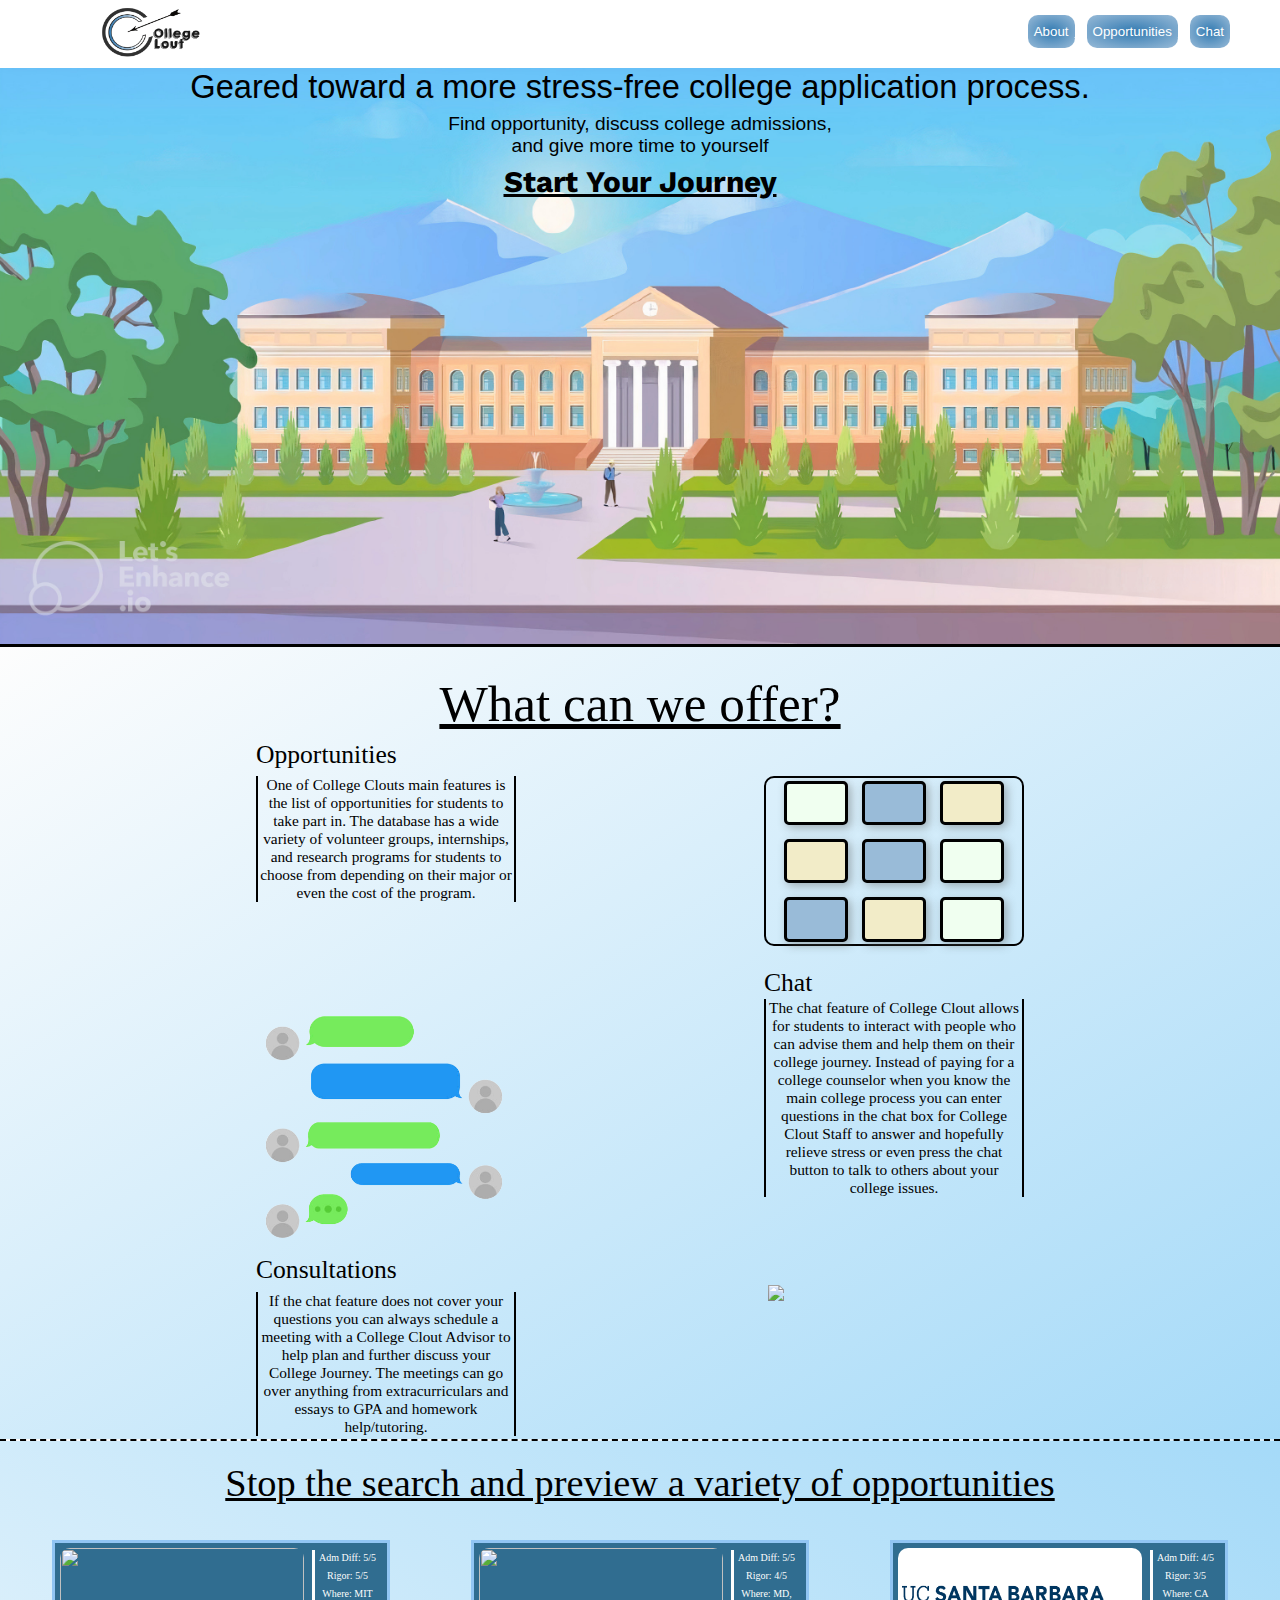
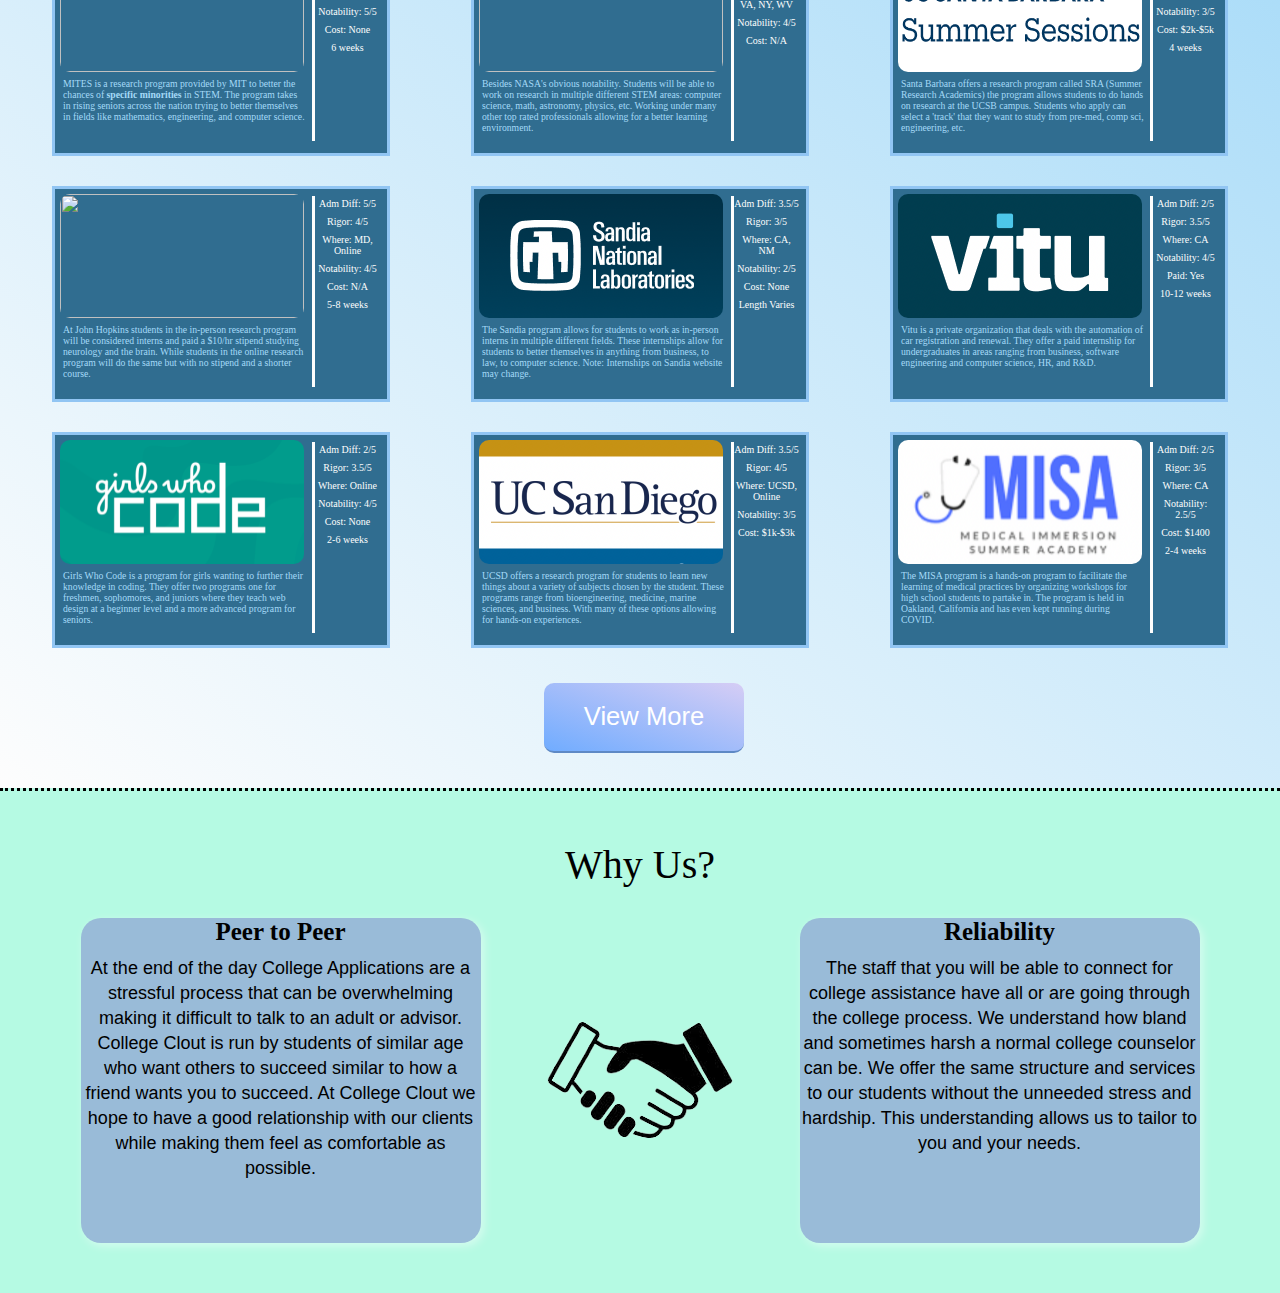
==== index.html @ 08697068 "Updates" ====
<!DOCTYPE html>
<html lang="en">
<head>
    <meta name="viewport" content="width=device-width, initial-scale=1.0">

    <link rel="shortcut icon" href = "Images/College-Clout-Mini-Logo.png" >

    <link rel="stylesheet" href="college-clout-MAC.css">
    <link rel="stylesheet" media="screen and (max-width: 1500px)" href = "college-clout-MAC.css">
    <link rel="stylesheet" media="screen and (min-width: 2500px)" href="college-clout-PC.css">

    <link rel="preconnect" href="https://fonts.googleapis.com">
    <link rel="preconnect" href="https://fonts.gstatic.com" crossorigin>
    <link href="https://fonts.googleapis.com/css2?family=Kantumruy+Pro&display=swap" rel="stylesheet">
    
    <link rel="preconnect" href="https://fonts.googleapis.com">
    <link rel="preconnect" href="https://fonts.gstatic.com" crossorigin>
    <link href="https://fonts.googleapis.com/css2?family=Crimson+Text:wght@400;700&display=swap" rel="stylesheet">
    <title>College Clout</title>
    
    <script type="text/javascript">window.$crisp=[];window.CRISP_WEBSITE_ID="56a1106c-88a8-475b-bbaa-292f51bcfc4f";(function(){d=document;s=d.createElement("script");s.src="https://client.crisp.chat/l.js";s.async=1;d.getElementsByTagName("head")[0].appendChild(s);})();</script>

    <!-- Smartsupp Live Chat script 
    <script type="text/javascript">
        var _smartsupp = _smartsupp || {};
        _smartsupp.key = 'b72369b8ec84ca55129876a1975988739e9dc8a9';
        window.smartsupp||(function(d) {
        var s,c,o=smartsupp=function(){ o._.push(arguments)};o._=[];
        s=d.getElementsByTagName('script')[0];c=d.createElement('script');
        c.type='text/javascript';c.charset='utf-8';c.async=true;
        c.src='https://www.smartsuppchat.com/loader.js?';s.parentNode.insertBefore(c,s);
        })(document);
    </script>-->
    
</head>
<body>
    <div class="top-part">
        <div class="top-left-logo">
            <a href="index.html">
                <img class = "college-clout-logo" src = "Images/College-Clout-Logo-removebg (1).png">
            </a>
        </div>
        <div class = "use-selection">
            <a href="about.html">
                <button class= "About">
                    About
                </button>
            </a>
        <a href="opp.html">
          <button class = "Oppurtunities">
              Opportunities
          </button>
        </a>
              <a href="chat.html">
                <button class = "Chat">
                    Chat
                </button>
              </a>
        </div>
    </div>
    <div class = "top-layer">
        <div class = "website-goal">
            <p class = "goal-statement">
                Geared toward a more stress-free college application process.
            </p>
            <p class = "goal-description">
                Find opportunity, discuss college admissions, and give more time to yourself
            </p>
            <a href="chat.html" class = "start-button">
                Start Your Journey
            </a>
        </div>
    </div>

    <!-- START OF FEATURE ELEMENT -->
    <div class="features">
        <p class="feature-title">
            What can we offer?
        </p>
        <div class="feature-oppurtunities">
            <div class="title-opp">
                Opportunities
            </div>
            <div class="opp-description">
                One of College Clouts main features is the list of opportunities for students to take part in. The database has a wide variety of volunteer groups, internships, and research programs for students to choose from depending on their major or even the cost of the program.
            </div>
            <div class="opp-image">
                <div class="one">

                </div>
                <div class="two">

                </div>
                <div class="three">

                </div>
                <div class="four">

                </div>
                <div class="five">

                </div>
                <div class="six">
                    
                </div>
                <div class="seven">

                </div>
                <div class="eight">

                </div>
                <div class="nine">
                    
                </div>
            </div>
        </div>
        <div class="feature-chat">
            <div class="chat-group">
                <div class="title-chat">
                    Chat
                </div>
                <div class="chat-description">
                    The chat feature of College Clout allows for students to interact with people who can advise them and help them on their college journey. Instead of paying for a college counselor when you know the main college process you can enter questions in the chat box for College Clout Staff to answer and hopefully relieve stress or even press the chat button to talk to others about your college issues.
                </div>
            </div>
            <div class="chat-image">
                <img src="Images/chat-img.png" class="chat-image">
            </div>
        </div>
        <div class="feature-meetings">
            <div class="title-meeting">
                Consultations
            </div>
            <div class="meeting-description">
                If the chat feature does not cover your questions you can always schedule a meeting with a College Clout Advisor to help plan and further discuss your College Journey. The meetings can go over anything from extracurriculars and essays to GPA and homework help/tutoring.
            </div>
            <div class="meeting-image">
                <img src="https://cdn.pixabay.com/photo/2020/09/02/19/40/zoom-5539377_960_720.png" class="meeting-image">
            </div>
        </div>
    </div>

    <!-- START OF GRID ELEMENT -->
    <div class="opp-page">
        <p class="grid-title">
            Stop the search and preview a variety of opportunities
        </p>
        <div class = "homepage-grid">
            <div class = "internship1">
                <a href="http://oeop.mit.edu/programs/mites" target = "_blank">
                    <img class = "intern-preview" src="https://oeop.mit.edu/sites/default/files/css_injector_images_image/mites-mobile.png">
                </a>
                <div class = "intern-stats">
                    <p class = "admin-diff">
                        Adm Diff: 5/5
                    </p>
                    <p class = "rigor">
                        Rigor: 5/5
                    </p>
                    <p class="paid">
                        Where: MIT
                    </p>
                    <p class = "notability">
                        Notability: 5/5
                    </p>
                    <p class = "cost">
                        Cost: None
                    </p>
                    <p class="length">
                        6 weeks
                    </p>
                </div>
                <div class="intern-description">
                    <p class="sub-description">
                        MITES is a research program provided by MIT to better the chances of <strong>specific minorities</strong> in STEM. The program takes in rising seniors across the nation trying to better themselves in fields like mathematics, engineering, and computer science.
                    </p>
                </div>
            </div>
            <div class = "internship1">
                <a href="https://www.nasa.gov/centers/goddard/education/internships.html" target = "_blank">
                    <img class = "intern-preview" src="https://www.nasa.gov/sites/all/themes/custom/nasatwo/images/nasa-logo.svg">
                </a>
                <div class = "intern-stats">
                    <p class = "admin-diff">
                        Adm Diff: 5/5
                    </p>
                    <p class = "rigor">
                        Rigor: 4/5
                    </p>
                    <p class="location">
                        Where: MD, VA, NY, WV
                    </p>
                    <p class = "notability">
                        Notability: 4/5
                    </p>
                    <p class = "cost">
                        Cost: N/A
                    </p>
                    <p class="length">
                    </p>
                </div>
                <div class="intern-description">
                    <p class="sub-description">
                        Besides NASA's obvious notability. Students will be able to work on research in multiple different STEM areas: computer science, math, astronomy, physics, etc. Working under many other top rated professionals allowing for a better learning environment. 
                    </p>
                </div>
            </div>
            <div class = "internship1">
                <a href="https://summer.ucsb.edu/programs/summer-research-academies/overview" target = "_blank">
                    <img class = "intern-preview" src="Images/UCSB-Logo.png">
                </a>
                <div class = "intern-stats">
                    <p class = "admin-diff">
                        Adm Diff: 4/5
                    </p>
                    <p class = "rigor">
                        Rigor: 3/5
                    </p>
                    <p class="location">
                        Where: CA
                    </p>
                    <p class = "notability">
                        Notability: 3/5
                    </p>
                    <p class = "cost">
                        Cost: $2k-$5k
                    </p>
                    <p class="length">
                        4 weeks
                    </p>
                </div>
                <div class="intern-description">
                    <p class="sub-description">
                        Santa Barbara offers a research program called SRA (Summer Research Academics) the program allows students to do hands on research at the UCSB campus. Students who apply can select a 'track' that they want to study from pre-med, comp sci, engineering, etc.
                    </p>
                </div>
            </div>
            <div class = "internship1">
                <a href="https://www.hopkinsmedicine.org/neurology_neurosurgery/research/labs/jhu_nimh/jhibs/" target = "_blank">
                    <img class = "intern-preview" src="https://brand.jhu.edu/assets/uploads/sites/5/2016/01/university.logo_.small_.horizontal.white_.png">
                </a>
                <div class = "intern-stats">
                    <p class = "admin-diff">
                        Adm Diff: 5/5
                    </p>
                    <p class = "rigor">
                        Rigor: 4/5
                    </p>
                    <p class="location">
                        Where: MD, Online
                    </p>
                    <p class = "notability">
                        Notability: 4/5
                    </p>
                    <p class = "cost">
                        Cost: N/A
                    </p>
                    <p class="length">
                        5-8 weeks
                    </p>
                </div>
                <div class="intern-description">
                    <p class="sub-description">
                        At John Hopkins students in the in-person research program will be considered interns and paid a $10/hr stipend studying neurology and the brain. While students in the online research program will do the same but with no stipend and a shorter course.
                    </p>
                </div>
            </div>
            <div class = "internship1">
                <a href="https://www.sandia.gov/careers/career-possibilities/students-and-postdocs/internships-co-ops/" target = "_blank">
                    <img class = "intern-preview" src="Images/Sandia-Logo.png">
                </a>
                <div class = "intern-stats">
                    <p class = "admin-diff">
                        Adm Diff: 3.5/5
                    </p>
                    <p class = "rigor">
                        Rigor: 3/5
                    </p>
                    <p class="location">
                        Where: CA, NM
                    </p>
                    <p class = "notability">
                        Notability: 2/5
                    </p>
                    <p class = "cost">
                        Cost: None
                    </p>
                    <p class="length">
                        Length Varies
                    </p>
                </div>
                <div class="intern-description">
                    <p class="sub-description">
                    The Sandia program allows for students to work as in-person interns in multiple different fields. These internships allow for students to better themselves in anything from business, to law, to computer science. Note: Internships on Sandia website may change.
                    </p>
                </div>
            </div>
            <div class = "internship1">
                <a href="https://vitu.com/careers/internships.html" target = "_blank">
                    <img class = "intern-preview" src="Images/Vitu-Logo.png">
                </a>
                <div class = "intern-stats">
                    <p class = "admin-diff">
                        Adm Diff: 2/5
                    </p>
                    <p class = "rigor">
                        Rigor: 3.5/5
                    </p>
                    <p class="location">
                        Where: CA
                    </p>
                    <p class = "notability">
                        Notability: 4/5
                    </p>
                    <p class = "paid">
                        Paid: Yes
                    </p>
                    <p class="length">
                        10-12 weeks
                    </p>
                </div>
                <div class="intern-description">
                    <p class="sub-description">
                    Vitu is a private organization that deals with the automation of car registration and renewal. They offer a paid internship for undergraduates in areas ranging from business, software engineering and computer science, HR, and R&D.
                    </p>
                </div>
            </div>
            <div class = "internship1">
                <a href="https://girlswhocodesm.smapply.io/" target = "_blank">
                    <img class = "intern-preview" src="Images/girls_who_code_logo.png">
                </a>
                <div class = "intern-stats">
                    <p class = "admin-diff">
                        Adm Diff: 2/5
                    </p>
                    <p class = "rigor">
                        Rigor: 3.5/5
                    </p>
                    <p class="location">
                        Where: Online
                    </p>
                    <p class = "notability">
                        Notability: 4/5
                    </p>
                    <p class = "cost">
                        Cost: None
                    </p>
                    <p class="length">
                        2-6 weeks
                    </p>
                </div>
                <div class="intern-description">
                    <p class="sub-description">
                    Girls Who Code is a program for girls wanting to further their knowledge in coding. They offer two programs one for freshmen, sophomores, and juniors where they teach web design at a beginner level and a more advanced program for seniors.
                    </p>
                </div>
            </div>
            <div class = "internship1">
                <a href="https://researchscholars.ucsd.edu/?_ga=2.222256152.1630975979.1656850285-341829038.1656850285" target = "_blank">
                    <img class = "intern-preview" src="Images/UCSD-Logo.png">
                </a>
                <div class = "intern-stats">
                    <p class = "admin-diff">
                        Adm Diff: 3.5/5
                    </p>
                    <p class = "rigor">
                        Rigor: 4/5
                    </p>
                    <p class="location">
                        Where: UCSD, Online
                    </p>
                    <p class = "notability">
                        Notability: 3/5
                    </p>
                    <p class = "cost">
                        Cost: $1k-$3k
                    </p>
                    <p class="length">
                    </p>
                </div>
                <div class="intern-description">
                    <p class="sub-description">
                    UCSD offers a research program for students to learn new things about a variety of subjects chosen by the student. These programs range from bioengineering, medicine, marine sciences, and business. With many of these options allowing for hands-on experiences.
                    </p>
                </div>
            </div>
            <div class = "internship1">
                <a href="http://misahealth.com/about/" target = "_blank">
                    <img class = "intern-preview" src="Images/Misa_Medical.png">
                </a>
                <div class = "intern-stats">
                    <p class = "admin-diff">
                        Adm Diff: 2/5
                    </p>
                    <p class = "rigor">
                        Rigor: 3/5
                    </p>
                    <p class="location">
                        Where: CA
                    </p>
                    <p class = "notability">
                        Notability: 2.5/5
                    </p>
                    <p class = "cost">
                        Cost: $1400
                    </p>
                    <p class="length">
                        2-4 weeks
                    </p>
                </div>
                <div class="intern-description">
                    <p class="sub-description">
                    The MISA program is a hands-on program to facilitate the learning of medical practices by organizing workshops for high school students to partake in. The program is held in Oakland, California and has even kept running during COVID. 
                    </p>
                </div>
            </div>
        </div>
        <div class="button-opp">
            <a href="opp.html">
                <button class="opp-button">
                    View More
                </button>
            </a>
        </div>
    </div>    
     <!-- START OF WHY US? ELEMENT -->
     <div class="why-title">
        Why Us?
    </div>
    <div class="why_us">
        <div class="peers">
            <strong>Peer to Peer</strong>
            <p class="peers-p">
                At the end of the day College Applications are a stressful process that can be overwhelming making it difficult to talk to an adult or advisor. College Clout is run by students of similar age who want others to succeed similar to how a friend wants you to succeed. At College Clout we hope to have a good relationship with our clients while making them feel as comfortable as possible.
            </p>
        </div>
        <img src="Images/hand-shake.png" class="why_us_img">
        <div class="relatable">
            <strong>Reliability</strong>
            <p class="relatable-p">
                The staff that you will be able to connect for college assistance have all or are going through the college process. We understand how bland and sometimes harsh a normal college counselor can be. We offer the same structure and services to our students without the unneeded stress and hardship. This understanding allows us to tailor to you and your needs.
            </p> 
        </div>
    </div>
</body>
</html>
---- college-clout-MAC.css ----
a
{
  display: inline;
  color: white;
}

p
{
  margin-top: 7px;
  margin-bottom: 7px;
}

body
{
  width: 100%;
  margin: 0;
}

button
{
  margin-top: 15px;
  margin-bottom: 15px;
  height: 33px;
  margin-left: 8px;
  border-color: black;
  border-width: 0px;
  border-radius: 10px;
  color: rgb(255, 255, 255);
}

a:hover
{
  opacity: .6;
}

button:hover
{
  font-family: Arial;
  cursor: pointer;
  opacity: .6;
}

div
{
  font-family: Verdana;
}
.college-clout-logo
{
  margin-left: 100px;
  margin-top: 5px;
  margin-bottom: 5px;
  width: 100px;
  height: 53px;
}

.top-part
{
  padding-bottom: 5px;
  height: 63px;
  /*border-bottom: 4px dotted black;*/
}

.top-left-logo
{
  display: inline-block;
  margin-right: 100px;
  vertical-align: auto;
}

.use-selection
{
  margin-right: 50px;
  float: right;
  vertical-align: top;

}
.Chat, .Oppurtunities, .About
{
  background-image: radial-gradient(#337BB2,#99BBD8 );
}

.top-layer
{
  height: 64vh;
  margin: auto;
}

/* Website GOAL/STATEMENT Start*/
.website-goal
{
  background-image: url("Images/zV-n0ah3pKda0DxAdWnyY-transformed_auto_x2.jpg");
  background-size: cover;
  background-repeat: no-repeat;
  display: flex;
  flex-direction: column;
  background-color: white;
  width: 100vw;
  height: 64vh;
  overflow: auto;
  align-items: center;
}

.features
{
  border-top: solid;
  padding-top: 20px;
  background-image: linear-gradient(to bottom right,#FDFDFD, #A5DAF8);
}


.feature-title
{
  text-decoration: underline;
  text-align: center;
  font-size: 4vw;
}

.goal-statement
{
  padding: 0;
  margin:0;
  vertical-align: middle;
  font-family: Verdana, Geneva, Tahoma, sans-serif;
  text-align: center;
  font-size: 2.55vw;
  width: 80vw;
}

.goal-description
{
  display: block;
  width: 30vw;
  font-size: 1.5vw;
  text-align: center;
  font-family: Verdana, Geneva, Tahoma, sans-serif;
}

.start-button
{
  font-size: 30px;
  color: black;
  font-weight: bold;
  font-family: 'Kantumruy Pro', sans-serif;
  margin-bottom: 1vw;
}



/*Start of Key Feature Element*/

.feature-oppurtunities
{
  overflow: auto;
  font-size: 2vw;
  padding-left: 20vw;
  padding-right: 20vw;
  border-left: none;
  border-right: none
}

.opp-description
{
  margin-top: .5vw;
  color: black;
  background-color: transparent;
  width: 20vw;
  font-size: 1.2vw;
  text-align: center;
  border: solid 2px;
  border-top: none;
  border-bottom: none;
  display: inline-block;
}

.opp-image
{
  margin-top: 6px;
  border-radius: 10px;
  width: 20vw;
  border: solid;
  border-width: 2px;
  display: grid;
  grid-template-columns: 5vw 5vw 5vw;
  column-gap: 1.1vw;
  row-gap: 1.1vw;
  float: right;
  height: 13vw;
  justify-content: center;
  align-content: center;
  margin-bottom: 1vw;
}

.one, .two, .three, .four, .five, .six, .seven, .eight, .nine
{
  border-radius: 5px;
  height: 3vw;
  border: solid;
  box-shadow: 3px 3px 10px rgba(93, 95, 93, .45);
  font-size: 1vw;
}

.one, .six, .nine
{
  background-color: honeydew;
}

.two, .seven, .five
{
  background-color:#99BBD8;
}

.three, .four, .eight
{
  background-color:rgb(242, 236, 200);
}

.feature-chat
{
  overflow: auto;
  padding-left: 20vw;
  padding-right: 20vw;
  border-left: none;
  border-right: none
}

.chat-group
{
  overflow: auto;
  float: right;
}

.title-chat
{
  margin-top: .7vw;
  background-color: transparent;
  font-size: 2vw;
}

.chat-description
{
  margin-top: .1vw;
  float: right;
  border: solid 2px;
  width: 20vw;
  font-size: 1.2vw;
  text-align: center;
  border-top: none;
  border-bottom: none;
  margin-bottom: 20px;
}

.chat-image
{
  margin-top: 20px;
  float: left;
  width: 20vw;
}

.feature-meetings
{
  font-size: 2vw;
  padding-left: 20vw;
  padding-right: 20vw;
  border-left: none;
  border-right: none;
  overflow: auto;
}

.meeting-description
{
  border: solid 2px;
  width: 20vw;
  font-size: 1.2vw;
  text-align: center;
  border-top: none;
  border-bottom: none;
  display: inline-block;
  margin-top: .5vw;
}

.meeting-image
{
  width: 20vw;
  float: right;
  padding-bottom: .5vw;
}

/*Start of Grid Preview*/

.opp-page
{
  border-top: 2.5px dashed black;
  align-content: center;
  background-image: linear-gradient(to bottom left,#A5DAF8, #FDFDFD );
  margin: 0;
}

.grid-title
{
  text-align: center;
  padding-top: 20px;
  margin: 0;
  text-decoration: underline;
  font-size: 3vw;
  padding-bottom: 20px;
}

.button-opp
{
  display: flex;
  justify-content: center;
  align-content: center;
  padding-bottom: 20px;
}
.opp-button
{
  background-image: linear-gradient(to top right, rgb(112, 172, 255), rgba(187, 169, 251, 0.488));
  border-radius: 10px;
  border-bottom: 2.5px solid rgb(94, 137, 197);
  width: 200px;
  height: 70px;
  font-size: 2vw;
}

.homepage-grid
{
  padding-top: 30px;
  padding-bottom: 30px;
  justify-content: center;
  align-content: center;
  padding-top: 15px;
  width: 100%;
  display: grid;
  grid-template-columns: 338px 338px 338px;
  column-gap: 81px;
  row-gap: 30px;
  padding-bottom: 20px;
}

.internship1
{
  font-family: 'Crimson Text', serif;
  color:#A5DAF8;
  border: solid;
  border-color: #91c5f3;
  display: inline-block;
  height: 210px;
  background-color: #306d90;
}

/*.internship2
{
  font-family: 'Crimson Text', serif;
  border: solid;
  border-color: #91c5f3;
  height: 210px;
  background-color:#AFEEEE;
}

.internship3
{
  font-family: 'Crimson Text', serif;
  border: solid;
  border-color: #91c5f3;
  height: 210px;
  background-color: #6495ED;
}

.internship4
{
  font-family: 'Crimson Text', serif;
  border: solid;
  border-color: #91c5f3;
  height: 210px;
  background-color:#F0F8FF;
}*/

.intern-preview
{
  border: none;
  margin-top:5px;
  margin-left:5px;
  display: inline-block;
  height: 124px;
  width: 244px;
  border-radius: 10px;
}

.intern-stats
{
  color: #FDFDFD;
  margin-right: 7px;
  float: right;
  margin-top: 7px;
  font-size: 10px;
  width: 65px;
  border-left: solid;
  height: 191px;
  text-align: center;
}

.intern-description
{
  margin-left: 5px;
  height: 65px;
  width: 247px;
  display: inline-block;
}

.admin-diff
{
  margin-top: 2px;
}

.sub-description
{
  margin: 0px;
  margin-left: 3px;
  font-size: 9.7px;
}

.why-title
{
  margin-top: 50px;
  margin-bottom: 20px;
  font-size: 2.5em;
  text-align: center;
}

.why-title
{
  color:black;
  background-color: #b5fae3;
  border-top: dotted;
  padding-top: 50px;
  padding-bottom: 20px;
  font-size: 2.5em;
  text-align: center;
  margin:0;
}

.why_us
{
  background-color: #b5fae3;
  padding-top: 10px;
  padding-bottom: 50px;
  overflow: auto;
  display: flex;
  text-align: center;
  justify-content: center;
  align-items: center;
  gap: 50px;
}

.peers
{
  font-family: Georgia, 'Times New Roman', Times, serif;
  border-radius: 20px;
  box-shadow: 3px 3px 10px rgba(255, 255, 255, 0.45);
  background-color: #99BBD8;
  font-size: 25px;
  display: inline-block;
  width: 400px;
  height: 325px;
}

.peers-p
{
  font-family: Verdana, Geneva, Tahoma, sans-serif;
  margin:0;
  padding-top: 10px;
  padding-bottom: 10px;
  font-size: 18px;
  line-height: 25px;
}

.relatable
{
  font-family: Georgia, 'Times New Roman', Times, serif;
  border-radius: 20px;
  box-shadow: 3px 3px 10px rgba(255, 255, 255, 0.45);
  background-color: #99BBD8;
  font-size: 25px;
  display: inline-block;
  width: 400px;
  height: 325px;
}

.relatable-p
{
  font-family: Verdana, Geneva, Tahoma, sans-serif;
  margin:0;
  padding-top: 10px;
  padding-bottom: 10px;
  font-size: 18px;
  line-height: 25px;
}
---- college-clout-MAC.css ----
a
{
  display: inline;
  color: white;
}

p
{
  margin-top: 7px;
  margin-bottom: 7px;
}

body
{
  width: 100%;
  margin: 0;
}

button
{
  margin-top: 15px;
  margin-bottom: 15px;
  height: 33px;
  margin-left: 8px;
  border-color: black;
  border-width: 0px;
  border-radius: 10px;
  color: rgb(255, 255, 255);
}

a:hover
{
  opacity: .6;
}

button:hover
{
  font-family: Arial;
  cursor: pointer;
  opacity: .6;
}

div
{
  font-family: Verdana;
}
.college-clout-logo
{
  margin-left: 100px;
  margin-top: 5px;
  margin-bottom: 5px;
  width: 100px;
  height: 53px;
}

.top-part
{
  padding-bottom: 5px;
  height: 63px;
  /*border-bottom: 4px dotted black;*/
}

.top-left-logo
{
  display: inline-block;
  margin-right: 100px;
  vertical-align: auto;
}

.use-selection
{
  margin-right: 50px;
  float: right;
  vertical-align: top;

}
.Chat, .Oppurtunities, .About
{
  background-image: radial-gradient(#337BB2,#99BBD8 );
}

.top-layer
{
  height: 64vh;
  margin: auto;
}

/* Website GOAL/STATEMENT Start*/
.website-goal
{
  background-image: url("Images/zV-n0ah3pKda0DxAdWnyY-transformed_auto_x2.jpg");
  background-size: cover;
  background-repeat: no-repeat;
  display: flex;
  flex-direction: column;
  background-color: white;
  width: 100vw;
  height: 64vh;
  overflow: auto;
  align-items: center;
}

.features
{
  border-top: solid;
  padding-top: 20px;
  background-image: linear-gradient(to bottom right,#FDFDFD, #A5DAF8);
}


.feature-title
{
  text-decoration: underline;
  text-align: center;
  font-size: 4vw;
}

.goal-statement
{
  padding: 0;
  margin:0;
  vertical-align: middle;
  font-family: Verdana, Geneva, Tahoma, sans-serif;
  text-align: center;
  font-size: 2.55vw;
  width: 80vw;
}

.goal-description
{
  display: block;
  width: 30vw;
  font-size: 1.5vw;
  text-align: center;
  font-family: Verdana, Geneva, Tahoma, sans-serif;
}

.start-button
{
  font-size: 30px;
  color: black;
  font-weight: bold;
  font-family: 'Kantumruy Pro', sans-serif;
  margin-bottom: 1vw;
}



/*Start of Key Feature Element*/

.feature-oppurtunities
{
  overflow: auto;
  font-size: 2vw;
  padding-left: 20vw;
  padding-right: 20vw;
  border-left: none;
  border-right: none
}

.opp-description
{
  margin-top: .5vw;
  color: black;
  background-color: transparent;
  width: 20vw;
  font-size: 1.2vw;
  text-align: center;
  border: solid 2px;
  border-top: none;
  border-bottom: none;
  display: inline-block;
}

.opp-image
{
  margin-top: 6px;
  border-radius: 10px;
  width: 20vw;
  border: solid;
  border-width: 2px;
  display: grid;
  grid-template-columns: 5vw 5vw 5vw;
  column-gap: 1.1vw;
  row-gap: 1.1vw;
  float: right;
  height: 13vw;
  justify-content: center;
  align-content: center;
  margin-bottom: 1vw;
}

.one, .two, .three, .four, .five, .six, .seven, .eight, .nine
{
  border-radius: 5px;
  height: 3vw;
  border: solid;
  box-shadow: 3px 3px 10px rgba(93, 95, 93, .45);
  font-size: 1vw;
}

.one, .six, .nine
{
  background-color: honeydew;
}

.two, .seven, .five
{
  background-color:#99BBD8;
}

.three, .four, .eight
{
  background-color:rgb(242, 236, 200);
}

.feature-chat
{
  overflow: auto;
  padding-left: 20vw;
  padding-right: 20vw;
  border-left: none;
  border-right: none
}

.chat-group
{
  overflow: auto;
  float: right;
}

.title-chat
{
  margin-top: .7vw;
  background-color: transparent;
  font-size: 2vw;
}

.chat-description
{
  margin-top: .1vw;
  float: right;
  border: solid 2px;
  width: 20vw;
  font-size: 1.2vw;
  text-align: center;
  border-top: none;
  border-bottom: none;
  margin-bottom: 20px;
}

.chat-image
{
  margin-top: 20px;
  float: left;
  width: 20vw;
}

.feature-meetings
{
  font-size: 2vw;
  padding-left: 20vw;
  padding-right: 20vw;
  border-left: none;
  border-right: none;
  overflow: auto;
}

.meeting-description
{
  border: solid 2px;
  width: 20vw;
  font-size: 1.2vw;
  text-align: center;
  border-top: none;
  border-bottom: none;
  display: inline-block;
  margin-top: .5vw;
}

.meeting-image
{
  width: 20vw;
  float: right;
  padding-bottom: .5vw;
}

/*Start of Grid Preview*/

.opp-page
{
  border-top: 2.5px dashed black;
  align-content: center;
  background-image: linear-gradient(to bottom left,#A5DAF8, #FDFDFD );
  margin: 0;
}

.grid-title
{
  text-align: center;
  padding-top: 20px;
  margin: 0;
  text-decoration: underline;
  font-size: 3vw;
  padding-bottom: 20px;
}

.button-opp
{
  display: flex;
  justify-content: center;
  align-content: center;
  padding-bottom: 20px;
}
.opp-button
{
  background-image: linear-gradient(to top right, rgb(112, 172, 255), rgba(187, 169, 251, 0.488));
  border-radius: 10px;
  border-bottom: 2.5px solid rgb(94, 137, 197);
  width: 200px;
  height: 70px;
  font-size: 2vw;
}

.homepage-grid
{
  padding-top: 30px;
  padding-bottom: 30px;
  justify-content: center;
  align-content: center;
  padding-top: 15px;
  width: 100%;
  display: grid;
  grid-template-columns: 338px 338px 338px;
  column-gap: 81px;
  row-gap: 30px;
  padding-bottom: 20px;
}

.internship1
{
  font-family: 'Crimson Text', serif;
  color:#A5DAF8;
  border: solid;
  border-color: #91c5f3;
  display: inline-block;
  height: 210px;
  background-color: #306d90;
}

/*.internship2
{
  font-family: 'Crimson Text', serif;
  border: solid;
  border-color: #91c5f3;
  height: 210px;
  background-color:#AFEEEE;
}

.internship3
{
  font-family: 'Crimson Text', serif;
  border: solid;
  border-color: #91c5f3;
  height: 210px;
  background-color: #6495ED;
}

.internship4
{
  font-family: 'Crimson Text', serif;
  border: solid;
  border-color: #91c5f3;
  height: 210px;
  background-color:#F0F8FF;
}*/

.intern-preview
{
  border: none;
  margin-top:5px;
  margin-left:5px;
  display: inline-block;
  height: 124px;
  width: 244px;
  border-radius: 10px;
}

.intern-stats
{
  color: #FDFDFD;
  margin-right: 7px;
  float: right;
  margin-top: 7px;
  font-size: 10px;
  width: 65px;
  border-left: solid;
  height: 191px;
  text-align: center;
}

.intern-description
{
  margin-left: 5px;
  height: 65px;
  width: 247px;
  display: inline-block;
}

.admin-diff
{
  margin-top: 2px;
}

.sub-description
{
  margin: 0px;
  margin-left: 3px;
  font-size: 9.7px;
}

.why-title
{
  margin-top: 50px;
  margin-bottom: 20px;
  font-size: 2.5em;
  text-align: center;
}

.why-title
{
  color:black;
  background-color: #b5fae3;
  border-top: dotted;
  padding-top: 50px;
  padding-bottom: 20px;
  font-size: 2.5em;
  text-align: center;
  margin:0;
}

.why_us
{
  background-color: #b5fae3;
  padding-top: 10px;
  padding-bottom: 50px;
  overflow: auto;
  display: flex;
  text-align: center;
  justify-content: center;
  align-items: center;
  gap: 50px;
}

.peers
{
  font-family: Georgia, 'Times New Roman', Times, serif;
  border-radius: 20px;
  box-shadow: 3px 3px 10px rgba(255, 255, 255, 0.45);
  background-color: #99BBD8;
  font-size: 25px;
  display: inline-block;
  width: 400px;
  height: 325px;
}

.peers-p
{
  font-family: Verdana, Geneva, Tahoma, sans-serif;
  margin:0;
  padding-top: 10px;
  padding-bottom: 10px;
  font-size: 18px;
  line-height: 25px;
}

.relatable
{
  font-family: Georgia, 'Times New Roman', Times, serif;
  border-radius: 20px;
  box-shadow: 3px 3px 10px rgba(255, 255, 255, 0.45);
  background-color: #99BBD8;
  font-size: 25px;
  display: inline-block;
  width: 400px;
  height: 325px;
}

.relatable-p
{
  font-family: Verdana, Geneva, Tahoma, sans-serif;
  margin:0;
  padding-top: 10px;
  padding-bottom: 10px;
  font-size: 18px;
  line-height: 25px;
}
---- college-clout-PC.css ----
a
{
  display: inline;
  color: white;
}

p
{
  margin-top: 7px;
  margin-bottom: 7px;
}

body
{
  width: 100%;
  margin: 0;
}

button
{
  margin-top: 15px;
  margin-bottom: 15px;
  height: 33px;
  margin-left: 8px;
  border-color: black;
  border-width: 0px;
  border-radius: 10px;
  color: rgb(255, 255, 255);
}

a:hover
{
  opacity: .6;
}

button:hover
{
  font-family: Arial;
  cursor: pointer;
  opacity: .6;
}

div
{
  font-family: Verdana;
}
.college-clout-logo
{
  margin-left: 100px;
  margin-top: 5px;
  margin-bottom: 5px;
  width: 100px;
  height: 53px;
}

.top-part
{
  padding-bottom: 5px;
  height: 63px;
  /*border-bottom: 4px dotted black;*/
}

.top-left-logo
{
  display: inline-block;
  margin-right: 100px;
  vertical-align: auto;
}

.use-selection
{
  margin-right: 50px;
  float: right;
  vertical-align: top;

}
.About, .Oppurtunities, .Chat
{
  background-image: radial-gradient(#337BB2,#99BBD8);
}

.top-layer
{
  height: 93vh;
  margin: auto;
  
}

/* Website GOAL/STATEMENT Start*/
.website-goal
{
  background-image: url("Images/zV-n0ah3pKda0DxAdWnyY-transformed_auto_x2.jpg");
  background-size: 100vw;
  background-repeat: no-repeat;
  display: flex;
  flex-direction: column;
  background-color: white;
  width: 100vw;
  height: 100vh;
  box-shadow: 3px 3px 10px rgba(93, 95, 93, .45);
  overflow: auto;
  align-items: center;
}

.goal-statement
{
  padding: 0;
  margin:0;
  border-width: 1px;
  vertical-align: middle;
  font-family: Verdana, Geneva, Tahoma, sans-serif;
  text-align: center;
  font-size: 2.55vw;
  width: 80vw;

}

.goal-description
{
  display: block;
  width: 30vw;
  font-size: 1.5vw;
  text-align: center;
  font-family: Verdana, Geneva, Tahoma, sans-serif;
}

.start-button
{
  font-size: 42px;
  color: black;
  font-weight: bold;
  font-family: 'Kantumruy Pro', sans-serif;
  margin-bottom: 1vw;
}

/*Start of Key Feature Element*/
.features
{
  padding-top: 25px;
  background-image: linear-gradient(to bottom right,#FDFDFD, #A5DAF8);
  border: solid;
}

.feature-title
{
  text-decoration: underline;
  text-align: center;
  font-size: 4vw;
}

.feature-oppurtunities
{
  overflow: auto;
  font-size: 2vw;
  padding-left: 20vw;
  padding-right: 20vw;
  border-left: none;
  border-right: none
}

.opp-description
{
  border: solid 2px;
  width: 20vw;
  font-size: 1.2vw;
  text-align: center;
  border-top: none;
  border-bottom: none;
  display: inline-block;
  margin-top: .5vw;
}

.opp-image
{
  margin-top: 8px;
  border-radius: 10px;
  width: 20vw;
  border: solid;
  display: grid;
  grid-template-columns: 5vw 5vw 5vw;
  column-gap: 1.1vw;
  row-gap: 1.1vw;
  float: right;
  height: 13vw;
  justify-content: center;
  align-content: center;
  margin-bottom: 1vw;
}

.one, .two, .three, .four, .five, .six, .seven, .eight, .nine
{
  border-radius: 5px;
  height: 3vw;
  border: solid;
  box-shadow: 3px 3px 10px rgba(93, 95, 93, .45);
  font-size: 1vw;
}

.one, .six, .nine
{
  background-color: honeydew;
}

.two, .seven, .five
{
  background-color:#99BBD8;
}

.three, .four, .eight
{
  background-color:rgb(242, 236, 200);
}

.feature-chat
{
  overflow: auto;
  font-size: 2vw;
  padding-left: 20vw;
  padding-right: 20vw;
  border-left: none;
  border-right: none
}

.chat-group
{
  overflow: auto;
  float: right;
}

.title-chat
{
  background-color: transparent;
  font-size: 2vw;
}

.chat-description
{
  margin-top: .1vw;
  float: right;
  border: solid 2px;
  width: 20vw;
  font-size: 1.2vw;
  text-align: center;
  border-top: none;
  border-bottom: none;
  margin-bottom: 20px;
}

.chat-image
{
  float: left;
  width: 20vw;
}

.feature-meetings
{
  font-size: 2vw;
  padding-left: 20vw;
  padding-right: 20vw;
  border-left: none;
  border-right: none;
  overflow: auto;
}

.meeting-description
{
  border: solid 2px;
  width: 20vw;
  font-size: 1.2vw;
  text-align: center;
  border-top: none;
  border-bottom: none;
  display: inline-block;
  margin-top: .5vw;
}

.meeting-image
{
  width: 20vw;
  float: right;
  padding-bottom: .5vw;
}

/*Start of Grid Preview*/

.homepage-grid
{
  padding-top: 30px;
  padding-bottom: 30px;
  background-color: #E0FFFF;
  justify-content: center;
  align-content: center;
  padding-top: 15px;
  width: 100%;
  display: grid;
  grid-template-columns: 21vw 21vw 21vw 21vw;
  column-gap: 15px;
  row-gap: 30px;
}

.internship1
{
  font-family: 'Crimson Text', serif;
  border: solid;
  border-color: #91c5f3;
  display: inline-block;
  border-radius: 16px;
  height: 24.5vh;
  background-color: #B9D9EB;
}

.internship2
{
  font-family: 'Crimson Text', serif;
  border: solid;
  border-color: #91c5f3;
  border-radius: 16px;
  height: 24.5vh;
  background-color:#AFEEEE; 
}

.internship3
{
  font-family: 'Crimson Text', serif;
  border: solid;
  border-color: #91c5f3;
  border-radius: 16px;
  height: 24.5vh;
  background-color: #6495ED;
}

.internship4
{
  font-family: 'Crimson Text', serif;
  border: solid;
  border-color: #91c5f3;
  border-radius: 16px;
  height: 24.5vh;
  background-color:#87CEFA;
}

.intern-preview
{
  border: none;
  margin-top:5px;
  margin-left:5px;
  display: inline-block;
  height: 15.8vh;
  width: 17vw;
  border-radius: 10px;
}

.intern-stats
{
  color: rgba(0, 0, 0, 0.7);
  margin-right: 7px;
  float: right;
  margin-top: 7px;
  font-size: 1.17vh;
  width: 65px;
  border-left: solid;
  border-right: solid;
  height: 23vh;
  text-align: center;
}

.intern-description
{
  margin-left: 5px;
  height: 65px;
  width: 17vw;
  display: inline-block;
}

.admin-diff
{
  margin-top: 2px;
}

.sub-description
{
  margin: 0px;
  margin-left: 3px;
  font-size: 1.2vh;
}

.why-title
{
  color:black;
  background-color: #b5fae3;
  border-top: dotted;
  padding-top: 50px;
  padding-bottom: 20px;
  font-size: 2.5em;
  text-align: center;
  margin: 0;
}

.why_us
{
  background-color: #b5fae3;
  padding-top: 10px;
  padding-bottom: 50px;
  overflow: auto;
  display: flex;
  text-align: center;
  justify-content: center;
  align-items: center;
  gap: 50px;
}

.peers
{
  font-family: Georgia, 'Times New Roman', Times, serif;
  border-radius: 20px;
  box-shadow: 3px 3px 10px rgba(255, 255, 255, 0.45);
  background-color: #99BBD8;
  font-size: 25px;
  display: inline-block;
  width: 400px;
  height: 325px;
}

.peers-p
{
  font-family: Verdana, Geneva, Tahoma, sans-serif;
  margin:0;
  padding-top: 10px;
  padding-bottom: 10px;
  font-size: 18px;
  line-height: 25px;
}

.relatable
{
  font-family: Georgia, 'Times New Roman', Times, serif;
  border-radius: 20px;
  box-shadow: 3px 3px 10px rgba(255, 255, 255, 0.45);
  background-color: #99BBD8;
  font-size: 25px;
  display: inline-block;
  width: 400px;
  height: 325px;
}

.relatable-p
{
  font-family: Verdana, Geneva, Tahoma, sans-serif;
  margin:0;
  padding-top: 10px;
  padding-bottom: 10px;
  font-size: 18px;
  line-height: 25px;
}
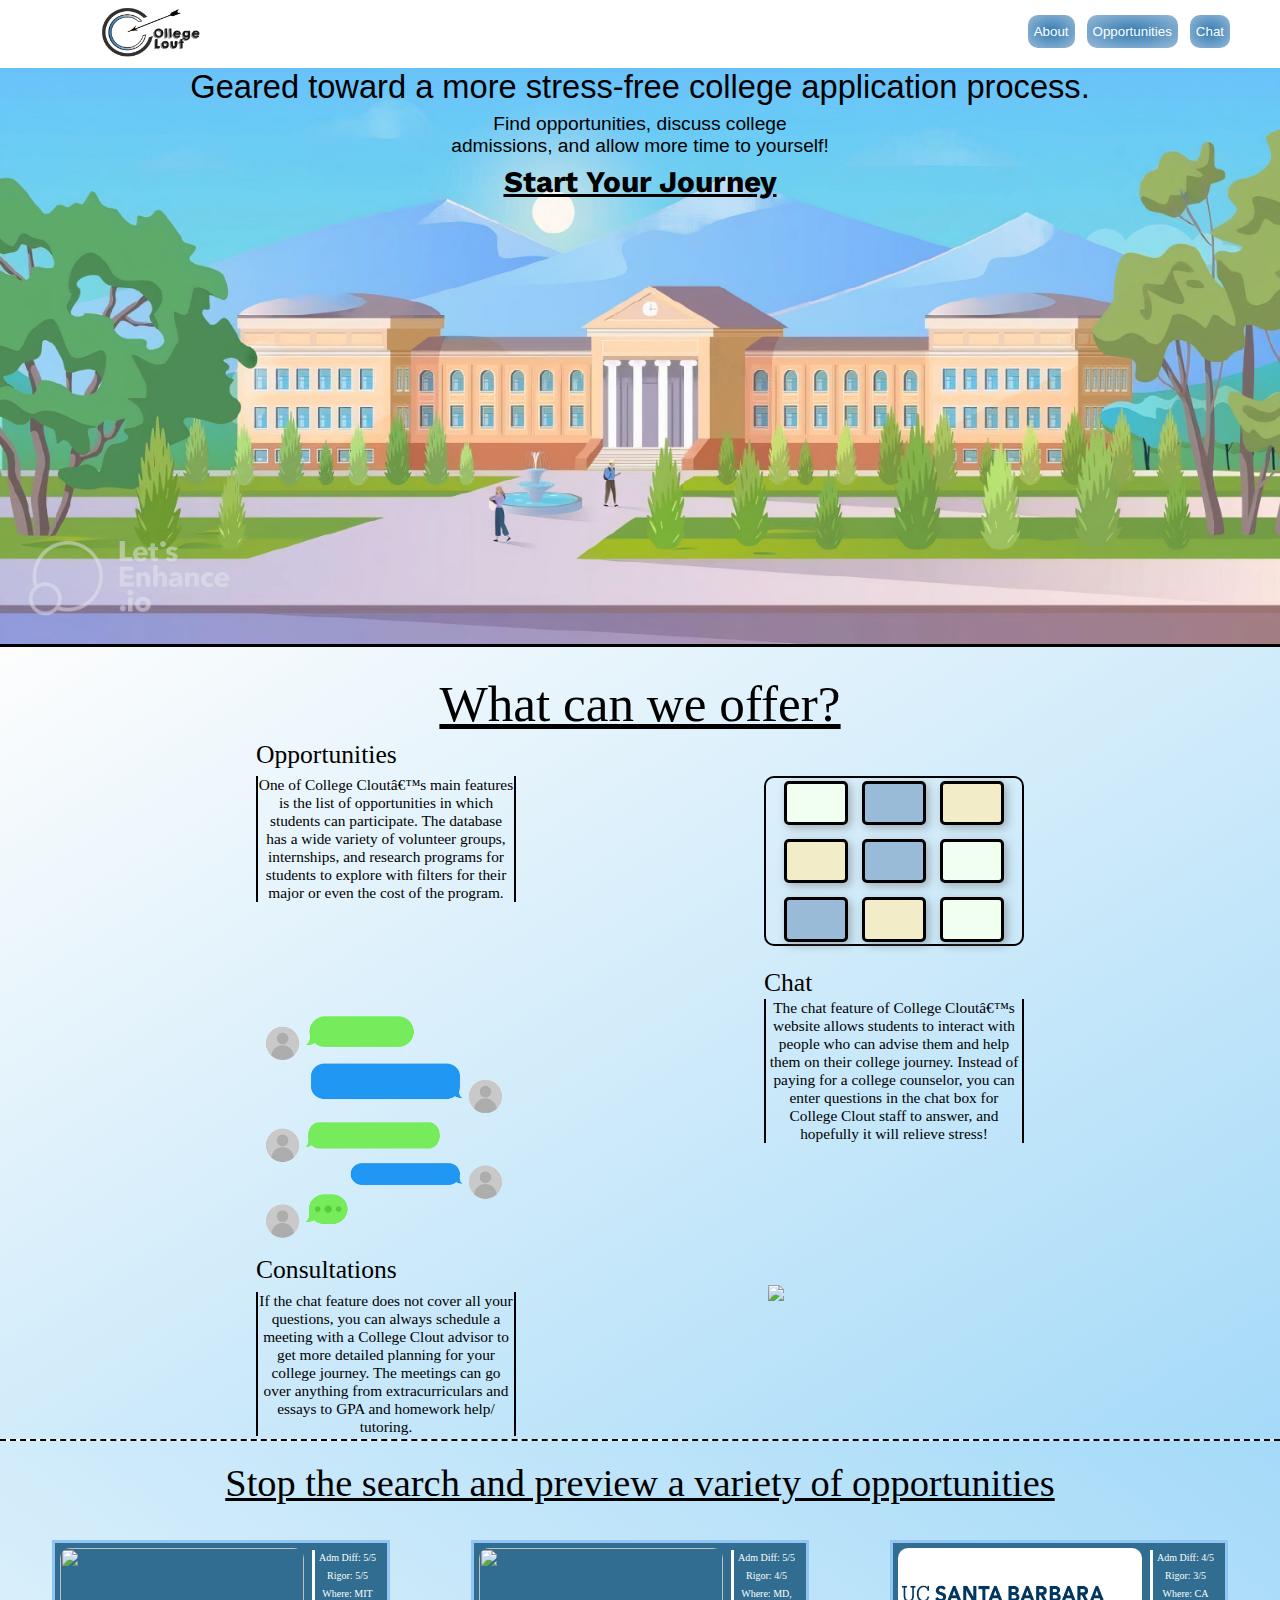
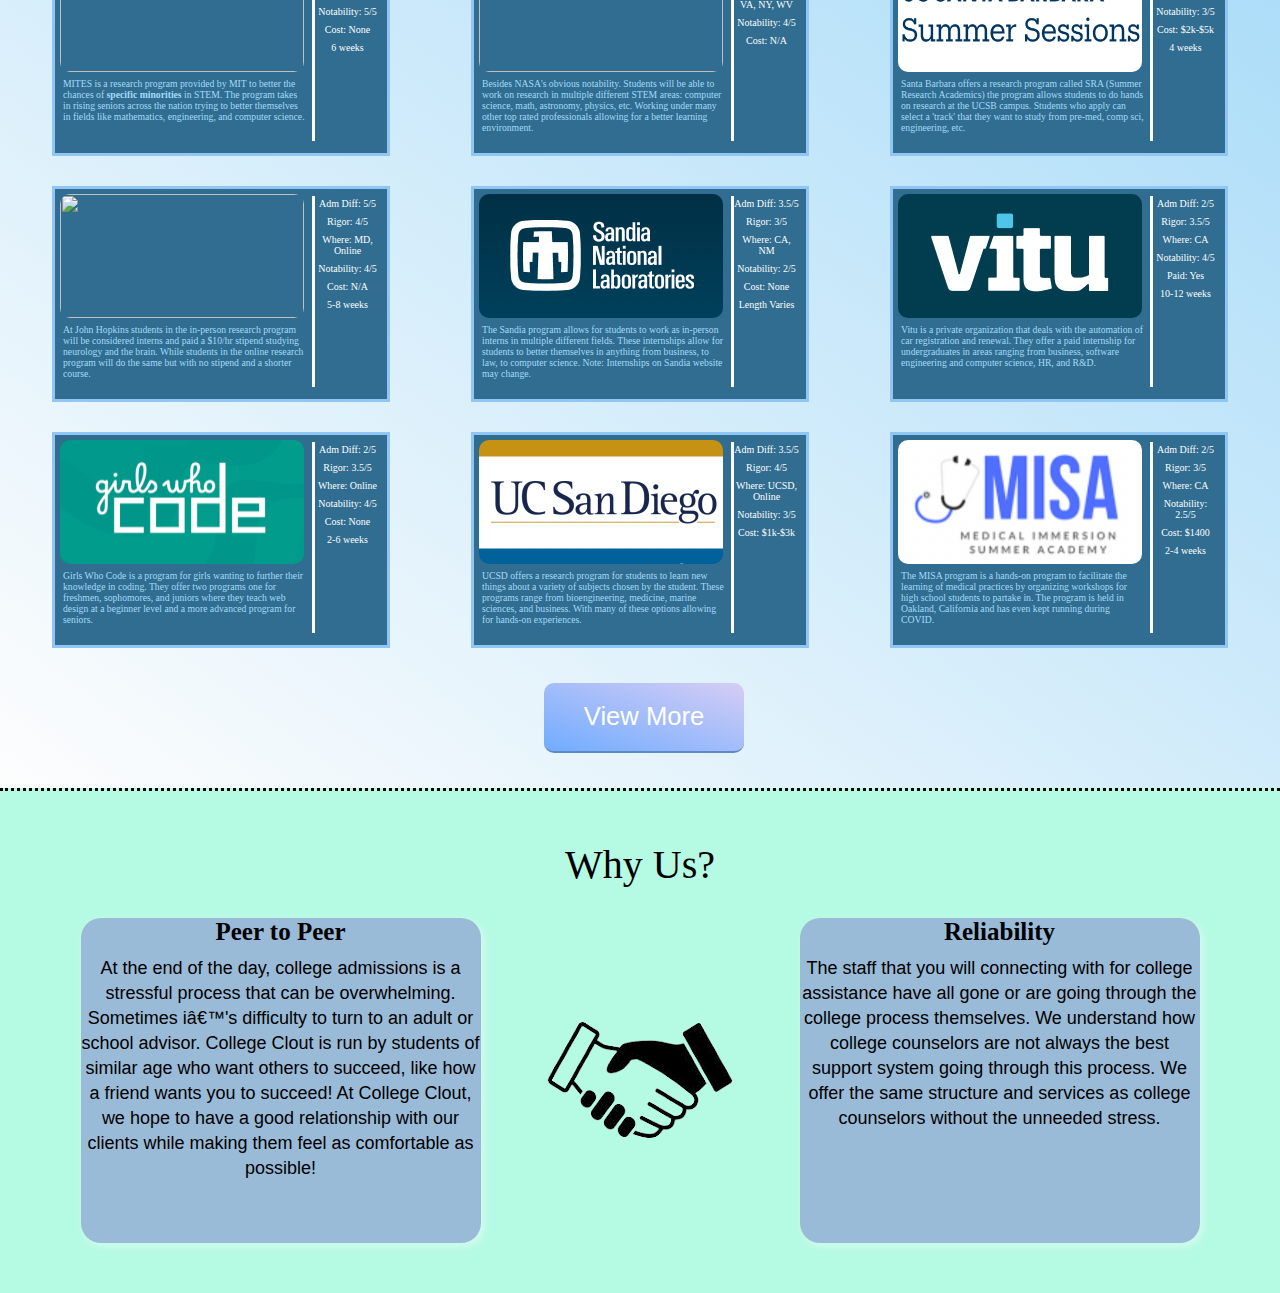
==== commit 3ad56a62: "Spell Changes and Improvement to Texts" ====
--- a/index.html
+++ b/index.html
@@ -64,7 +64,7 @@
                 Geared toward a more stress-free college application process.
             </p>
             <p class = "goal-description">
-                Find opportunity, discuss college admissions, and give more time to yourself
+                Find opportunities, discuss college admissions, and allow more time to yourself!
             </p>
             <a href="chat.html" class = "start-button">
                 Start Your Journey
@@ -82,7 +82,7 @@
                 Opportunities
             </div>
             <div class="opp-description">
-                One of College Clouts main features is the list of opportunities for students to take part in. The database has a wide variety of volunteer groups, internships, and research programs for students to choose from depending on their major or even the cost of the program.
+                One of College Clout’s main features is the list of opportunities in which students can participate. The database has a wide variety of volunteer groups, internships, and research programs for students to explore with filters for their major or even the cost of the program.
             </div>
             <div class="opp-image">
                 <div class="one">
@@ -120,7 +120,7 @@
                     Chat
                 </div>
                 <div class="chat-description">
-                    The chat feature of College Clout allows for students to interact with people who can advise them and help them on their college journey. Instead of paying for a college counselor when you know the main college process you can enter questions in the chat box for College Clout Staff to answer and hopefully relieve stress or even press the chat button to talk to others about your college issues.
+                    The chat feature of College Clout’s website allows students to interact with people who can advise them and help them on their college journey. Instead of paying for a college counselor, you can enter questions in the chat box for College Clout staff to answer, and hopefully it will relieve stress!
                 </div>
             </div>
             <div class="chat-image">
@@ -132,7 +132,7 @@
                 Consultations
             </div>
             <div class="meeting-description">
-                If the chat feature does not cover your questions you can always schedule a meeting with a College Clout Advisor to help plan and further discuss your College Journey. The meetings can go over anything from extracurriculars and essays to GPA and homework help/tutoring.
+                If the chat feature does not cover all your questions, you can always schedule a meeting with a College Clout advisor to get more detailed planning for your college journey. The meetings can go over anything from extracurriculars and essays to GPA and homework help/ tutoring.
             </div>
             <div class="meeting-image">
                 <img src="https://cdn.pixabay.com/photo/2020/09/02/19/40/zoom-5539377_960_720.png" class="meeting-image">
@@ -431,14 +431,14 @@
         <div class="peers">
             <strong>Peer to Peer</strong>
             <p class="peers-p">
-                At the end of the day College Applications are a stressful process that can be overwhelming making it difficult to talk to an adult or advisor. College Clout is run by students of similar age who want others to succeed similar to how a friend wants you to succeed. At College Clout we hope to have a good relationship with our clients while making them feel as comfortable as possible.
+                At the end of the day, college admissions is a stressful process that can be overwhelming. Sometimes i’'s difficulty to turn to an adult or school advisor. College Clout is run by students of similar age who want others to succeed, like how a friend wants you to succeed! At College Clout, we hope to have a good relationship with our clients while making them feel as comfortable as possible!
             </p>
         </div>
         <img src="Images/hand-shake.png" class="why_us_img">
         <div class="relatable">
             <strong>Reliability</strong>
             <p class="relatable-p">
-                The staff that you will be able to connect for college assistance have all or are going through the college process. We understand how bland and sometimes harsh a normal college counselor can be. We offer the same structure and services to our students without the unneeded stress and hardship. This understanding allows us to tailor to you and your needs.
+                The staff that you will connecting with for college assistance have all gone or are going through the college process themselves. We understand how college counselors are not always the best support system going through this process. We offer the same structure and services as college counselors without the unneeded stress.
             </p> 
         </div>
     </div>
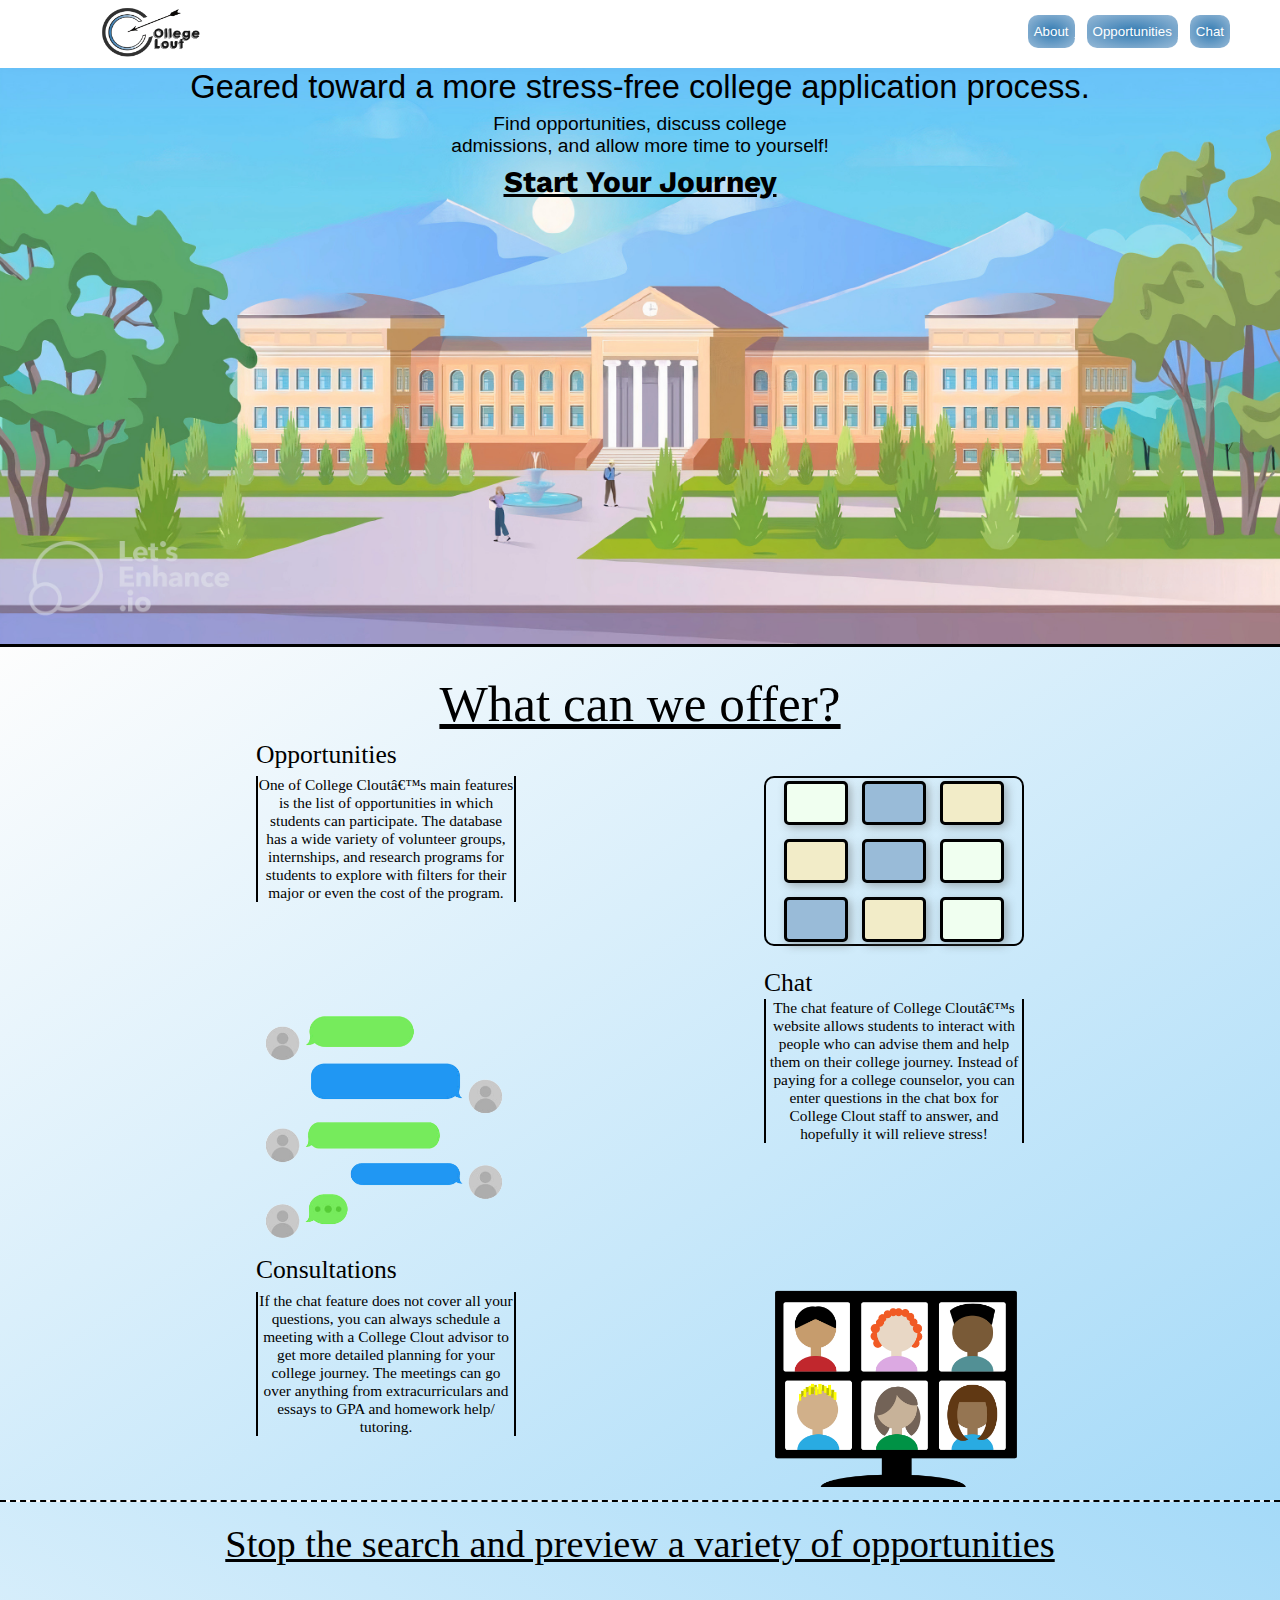
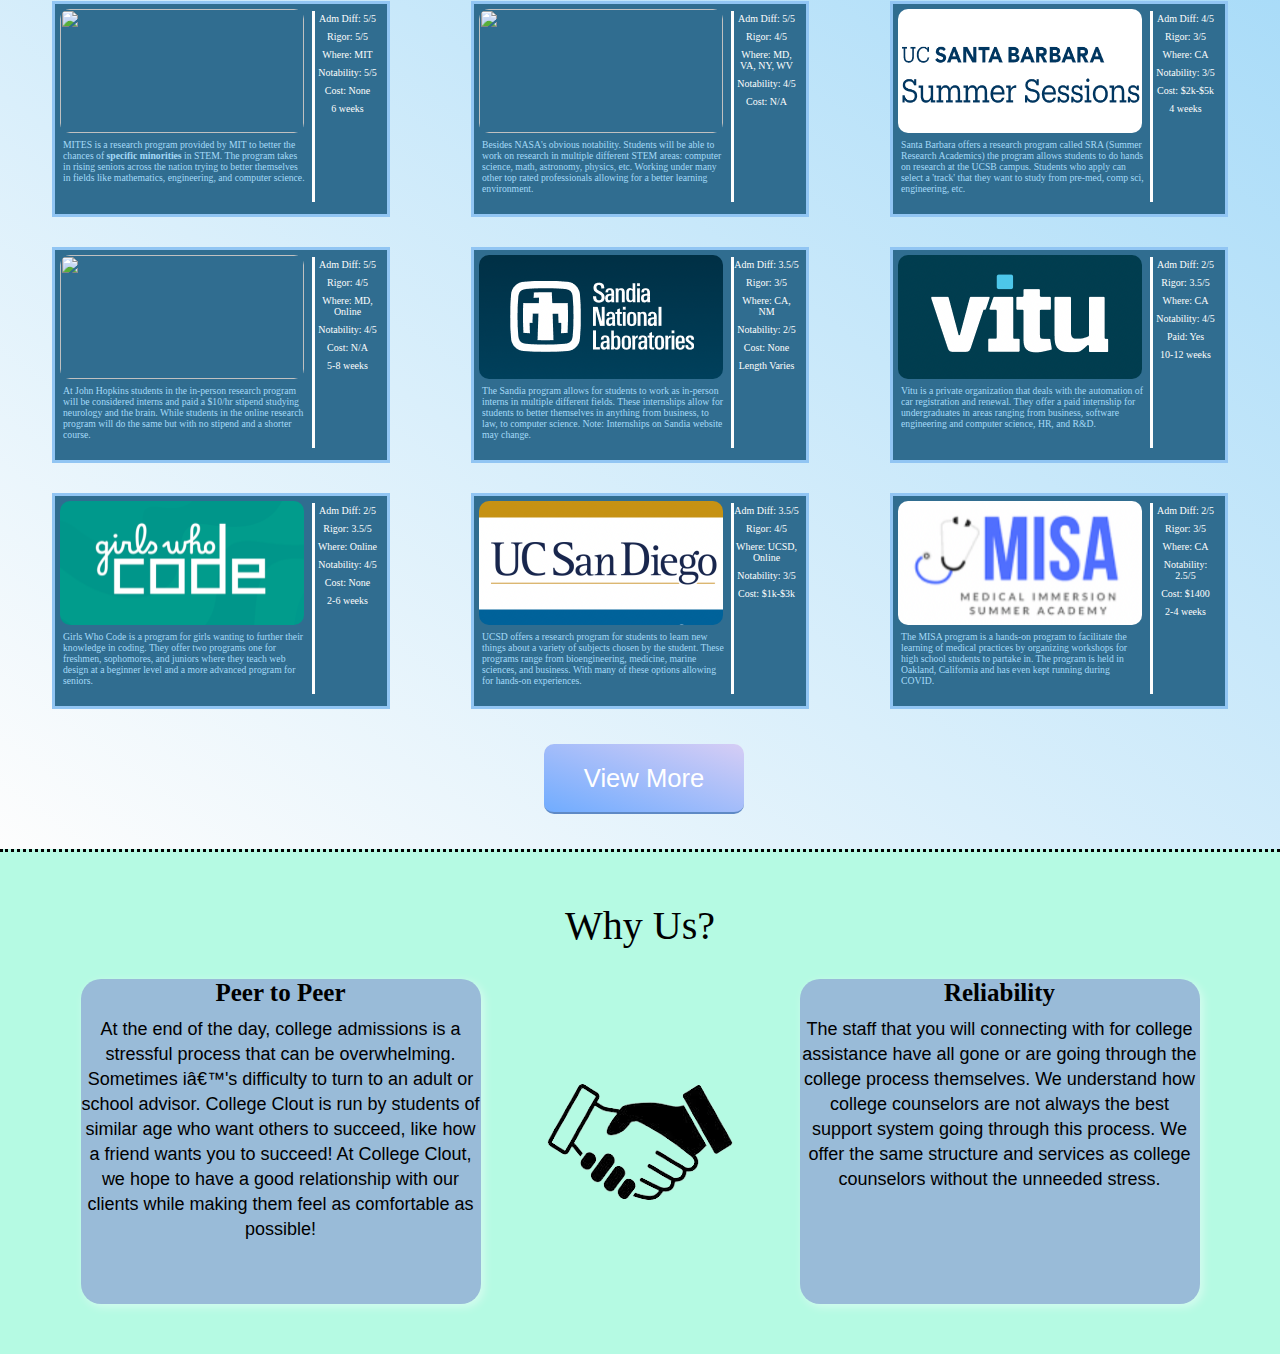
==== commit b677199c: "Better Image for consultations" ====
--- a/index.html
+++ b/index.html
@@ -135,7 +135,7 @@
                 If the chat feature does not cover all your questions, you can always schedule a meeting with a College Clout advisor to get more detailed planning for your college journey. The meetings can go over anything from extracurriculars and essays to GPA and homework help/ tutoring.
             </div>
             <div class="meeting-image">
-                <img src="https://cdn.pixabay.com/photo/2020/09/02/19/40/zoom-5539377_960_720.png" class="meeting-image">
+                <img src="Images/meeting_pic.png" class="meeting-image">
             </div>
         </div>
     </div>
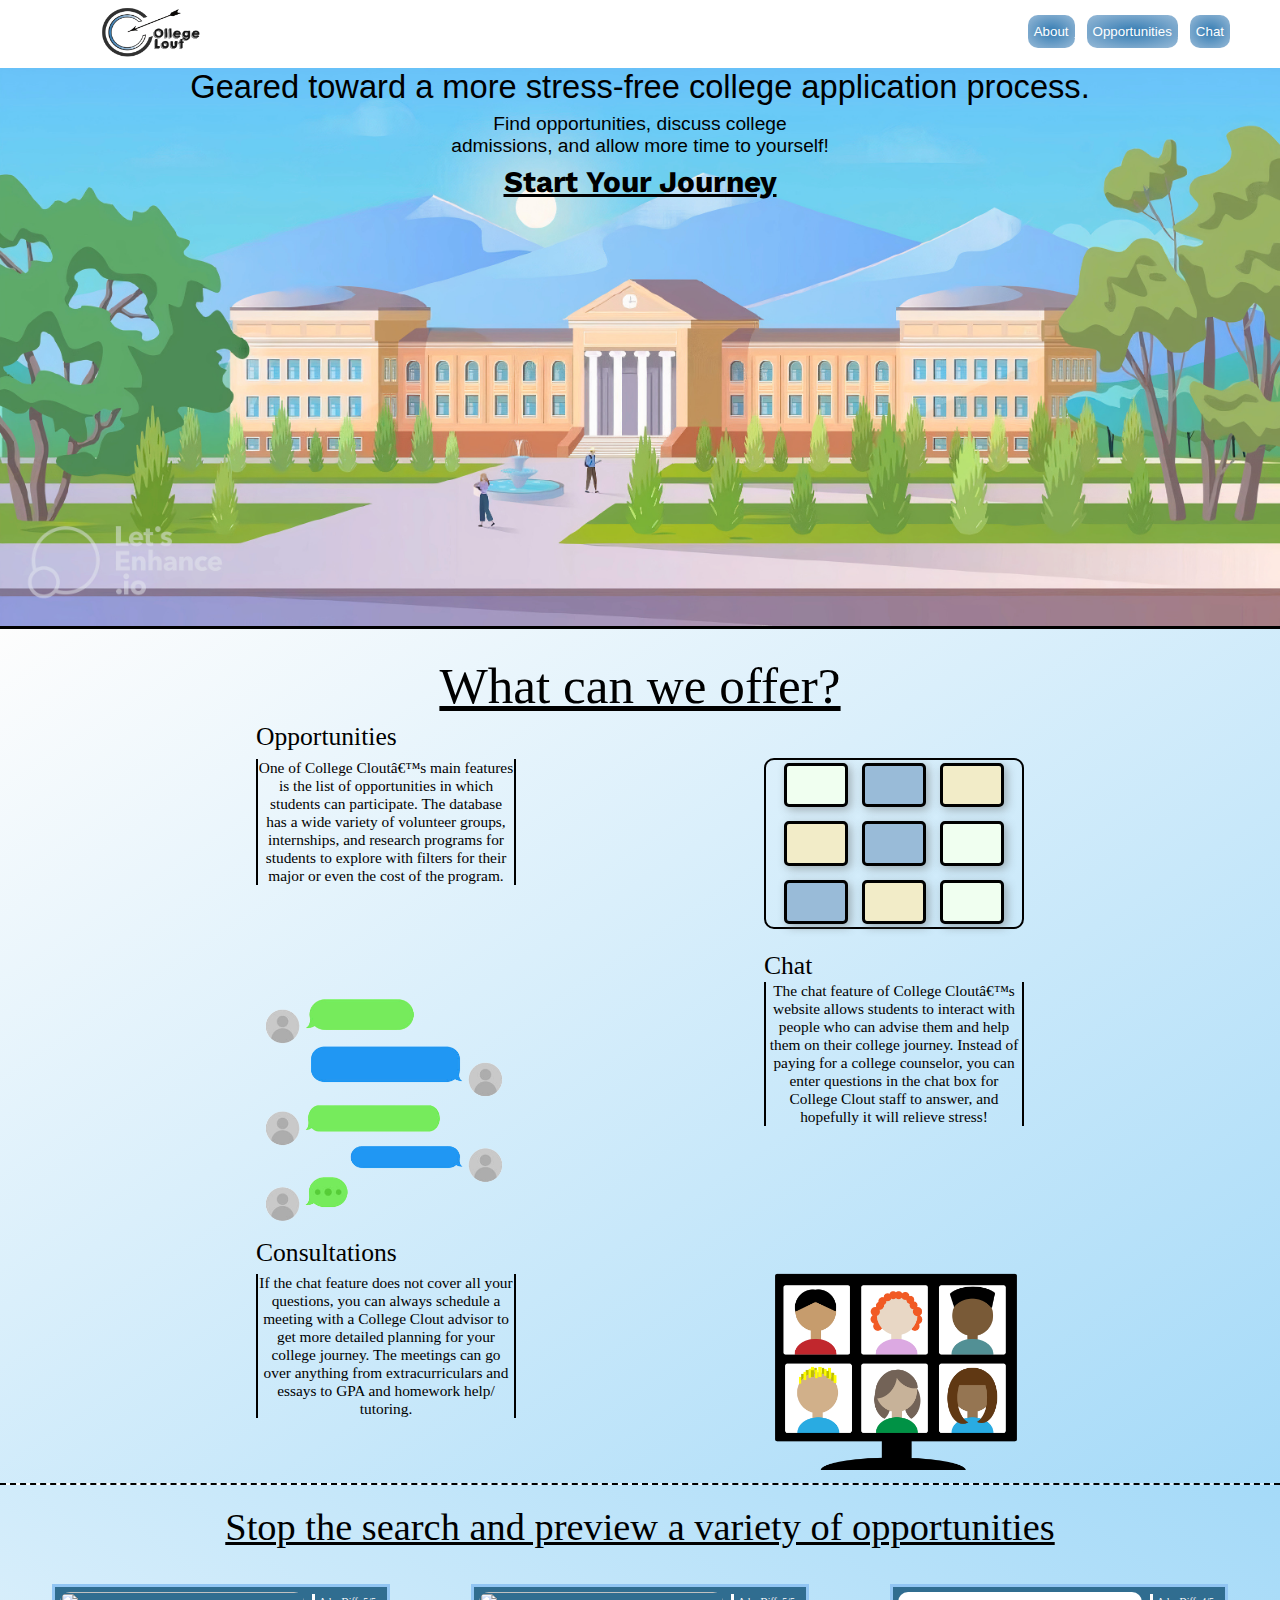
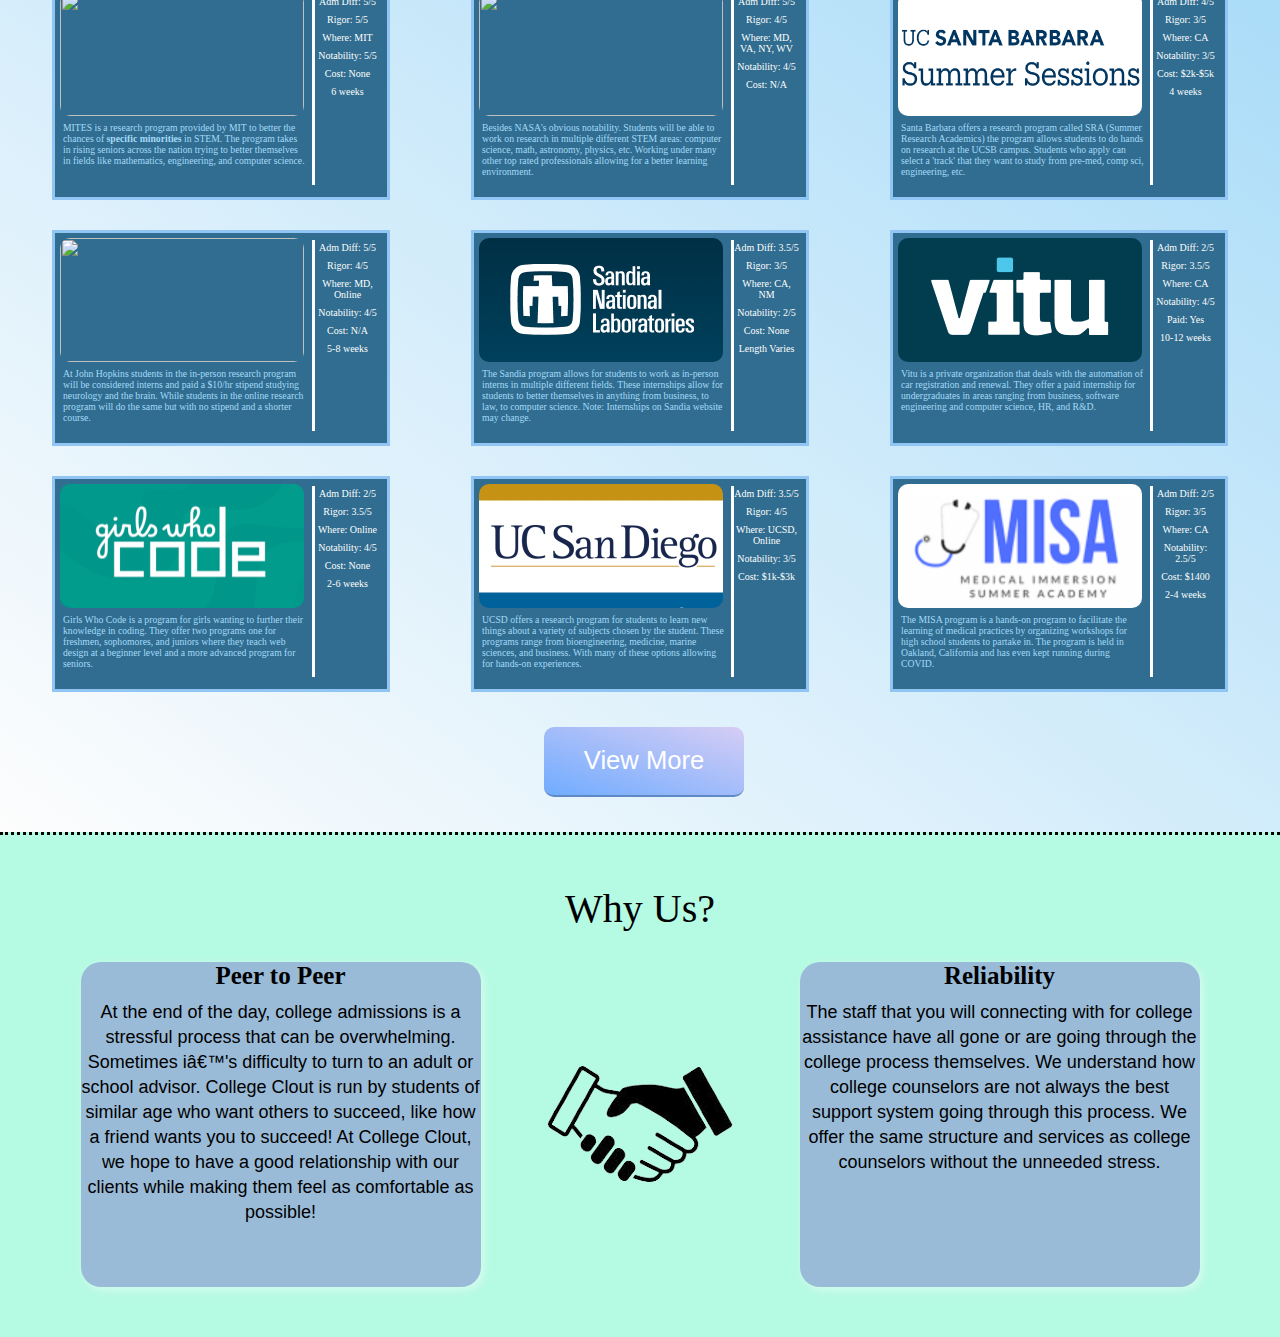
==== commit c41c791c: "Adding Google Analytics" ====
--- a/index.html
+++ b/index.html
@@ -33,6 +33,17 @@
     </script>-->
     
 </head>
+
+<!-- Google tag (gtag.js) -->
+<script async src="https://www.googletagmanager.com/gtag/js?id=G-V1KQ7P59CS"></script>
+<script>
+  window.dataLayer = window.dataLayer || [];
+  function gtag(){dataLayer.push(arguments);}
+  gtag('js', new Date());
+
+  gtag('config', 'G-V1KQ7P59CS');
+</script>
+
 <body>
     <div class="top-part">
         <div class="top-left-logo">
--- a/college-clout-MAC.css
+++ b/college-clout-MAC.css
@@ -81,7 +81,7 @@
 
 .top-layer
 {
-  height: 64vh;
+  height: 62.05vh;
   margin: auto;
 }
 
@@ -95,7 +95,7 @@
   flex-direction: column;
   background-color: white;
   width: 100vw;
-  height: 64vh;
+  height: 62.05vh;
   overflow: auto;
   align-items: center;
 }
--- a/college-clout-MAC.css
+++ b/college-clout-MAC.css
@@ -81,7 +81,7 @@
 
 .top-layer
 {
-  height: 64vh;
+  height: 62.05vh;
   margin: auto;
 }
 
@@ -95,7 +95,7 @@
   flex-direction: column;
   background-color: white;
   width: 100vw;
-  height: 64vh;
+  height: 62.05vh;
   overflow: auto;
   align-items: center;
 }
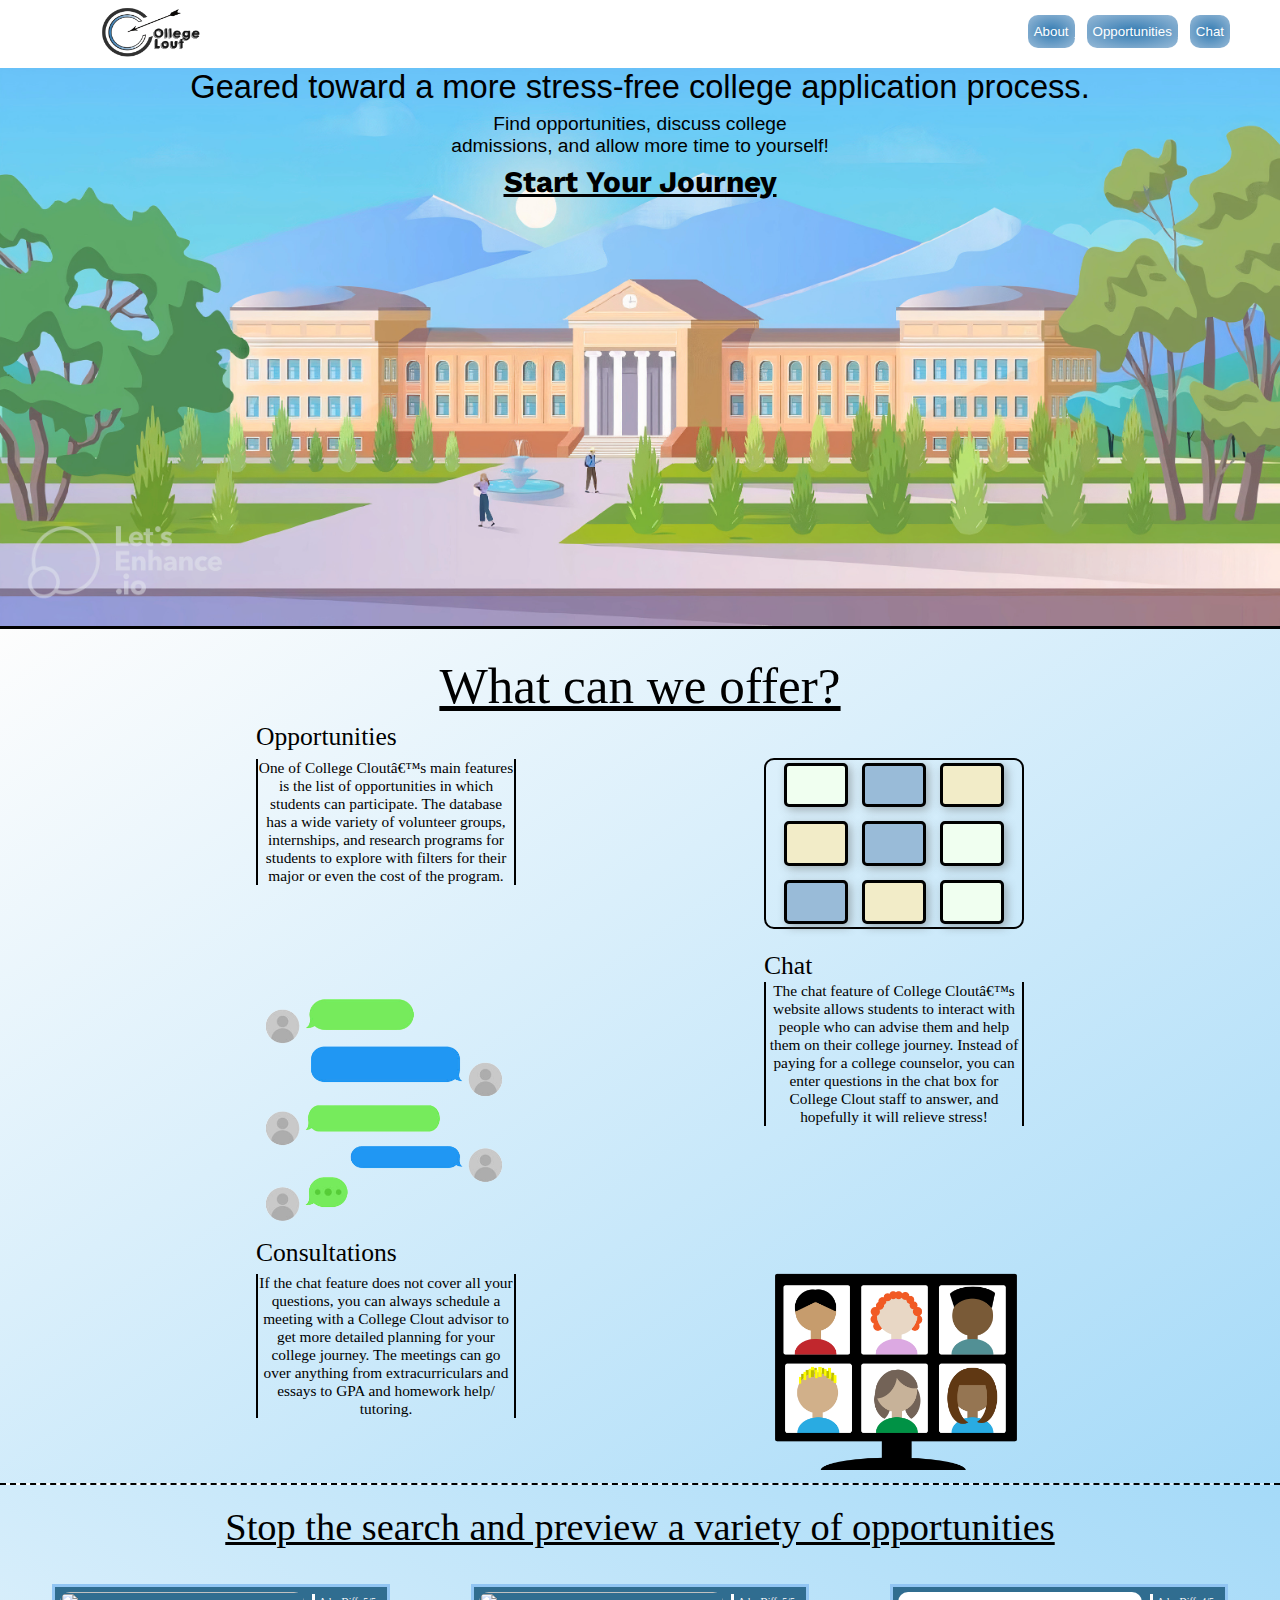
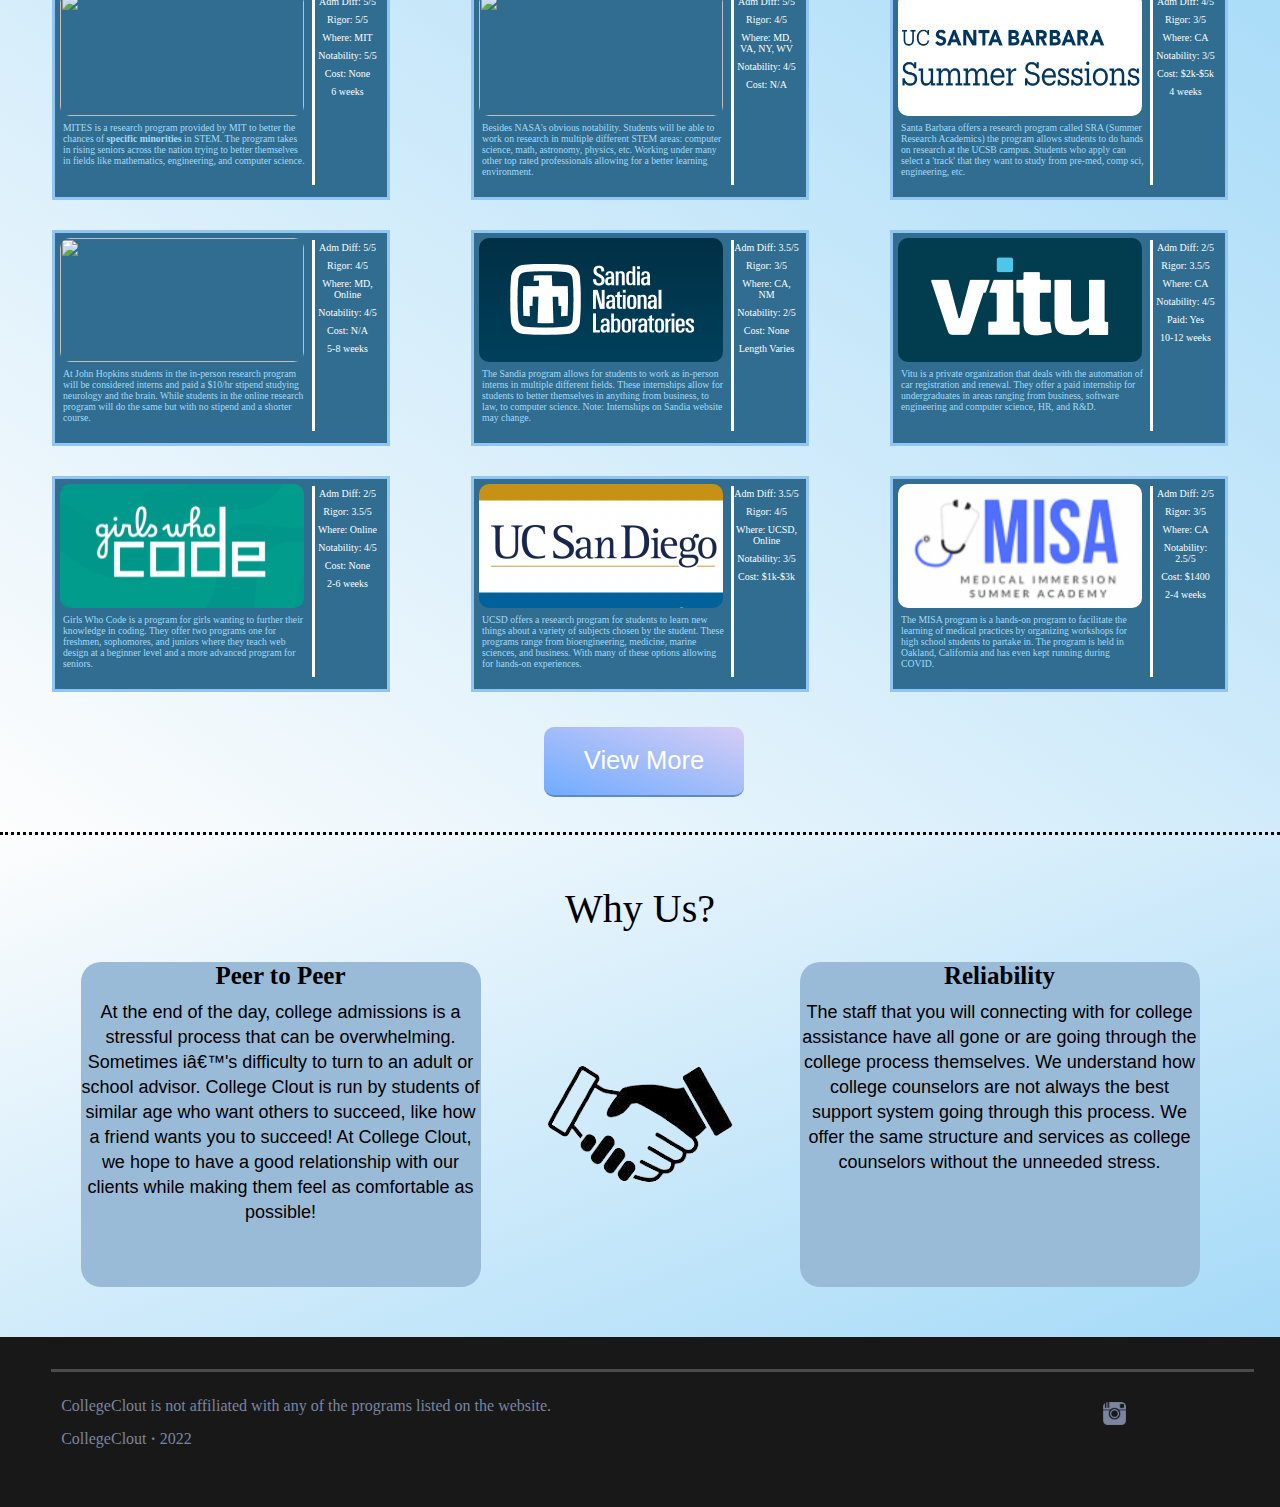
==== commit 5b1493a9: "Socials Added" ====
--- a/index.html
+++ b/index.html
@@ -435,22 +435,37 @@
         </div>
     </div>    
      <!-- START OF WHY US? ELEMENT -->
-     <div class="why-title">
-        Why Us?
+     <div class = "why-us-element">
+        <div class="why-title">
+            Why Us?
+        </div>
+        <div class="why_us">
+            <div class="peers">
+                <strong>Peer to Peer</strong>
+                <p class="peers-p">
+                    At the end of the day, college admissions is a stressful process that can be overwhelming. Sometimes i’'s difficulty to turn to an adult or school advisor. College Clout is run by students of similar age who want others to succeed, like how a friend wants you to succeed! At College Clout, we hope to have a good relationship with our clients while making them feel as comfortable as possible!
+                </p>
+            </div>
+            <img src="Images/hand-shake.png" class="why_us_img">
+            <div class="relatable">
+                <strong>Reliability</strong>
+                <p class="relatable-p">
+                    The staff that you will connecting with for college assistance have all gone or are going through the college process themselves. We understand how college counselors are not always the best support system going through this process. We offer the same structure and services as college counselors without the unneeded stress.
+                </p> 
+            </div>
+        </div>
     </div>
-    <div class="why_us">
-        <div class="peers">
-            <strong>Peer to Peer</strong>
-            <p class="peers-p">
-                At the end of the day, college admissions is a stressful process that can be overwhelming. Sometimes i’'s difficulty to turn to an adult or school advisor. College Clout is run by students of similar age who want others to succeed, like how a friend wants you to succeed! At College Clout, we hope to have a good relationship with our clients while making them feel as comfortable as possible!
-            </p>
-        </div>
-        <img src="Images/hand-shake.png" class="why_us_img">
-        <div class="relatable">
-            <strong>Reliability</strong>
-            <p class="relatable-p">
-                The staff that you will connecting with for college assistance have all gone or are going through the college process themselves. We understand how college counselors are not always the best support system going through this process. We offer the same structure and services as college counselors without the unneeded stress.
-            </p> 
+    <div class="socials-parent">
+        <div class="socials-child">
+            <div class="legal-details">
+                CollegeClout is not affiliated with any of the programs listed on the website. 
+            </div>
+            <a href="https://www.instagram.com/college.clout/" >
+                <img class="socials-link" src="Images/instagram-512.png">
+            </a>
+            <div class="college-clout-details">
+                CollegeClout <strong>&middot;</strong> 2022
+            </div>
         </div>
     </div>
 </body>
--- a/college-clout-MAC.css
+++ b/college-clout-MAC.css
@@ -419,6 +419,11 @@
   font-size: 9.7px;
 }
 
+.why-us-element
+{
+  background-image: linear-gradient(to bottom right, #FDFDFD, #A5DAF8);
+}
+
 .why-title
 {
   margin-top: 50px;
@@ -430,7 +435,6 @@
 .why-title
 {
   color:black;
-  background-color: #b5fae3;
   border-top: dotted;
   padding-top: 50px;
   padding-bottom: 20px;
@@ -441,7 +445,6 @@
 
 .why_us
 {
-  background-color: #b5fae3;
   padding-top: 10px;
   padding-bottom: 50px;
   overflow: auto;
@@ -456,7 +459,6 @@
 {
   font-family: Georgia, 'Times New Roman', Times, serif;
   border-radius: 20px;
-  box-shadow: 3px 3px 10px rgba(255, 255, 255, 0.45);
   background-color: #99BBD8;
   font-size: 25px;
   display: inline-block;
@@ -478,7 +480,6 @@
 {
   font-family: Georgia, 'Times New Roman', Times, serif;
   border-radius: 20px;
-  box-shadow: 3px 3px 10px rgba(255, 255, 255, 0.45);
   background-color: #99BBD8;
   font-size: 25px;
   display: inline-block;
@@ -494,4 +495,45 @@
   padding-bottom: 10px;
   font-size: 18px;
   line-height: 25px;
+}
+
+.socials-parent
+{
+  padding-top: 20px;
+  background-color: rgb(24, 24, 24);
+  color: rgb(123, 133, 160);
+  height: 150px;
+}
+
+.socials-child
+{
+  margin-top: 12px;
+  border-top: solid rgb(75, 75, 75);
+  padding-top: 10px;
+  width: 94vw;
+  margin-left: 4vw;
+  margin-right: 4vw;
+}
+
+.legal-details
+{
+  padding-top: 15px;
+  padding-left: 10px;
+  width: 42vw;
+  display: inline-block;
+}
+.college-clout-details
+{
+  padding-top: 15px;
+  padding-left: 10px;
+  width: 42vw;
+}
+
+.socials-link
+{
+  height: 1.8vw;
+  width: 1.8vw;
+  float: right;
+  margin-right: 10vw;
+  margin-top: 20px;
 }--- a/college-clout-MAC.css
+++ b/college-clout-MAC.css
@@ -419,6 +419,11 @@
   font-size: 9.7px;
 }
 
+.why-us-element
+{
+  background-image: linear-gradient(to bottom right, #FDFDFD, #A5DAF8);
+}
+
 .why-title
 {
   margin-top: 50px;
@@ -430,7 +435,6 @@
 .why-title
 {
   color:black;
-  background-color: #b5fae3;
   border-top: dotted;
   padding-top: 50px;
   padding-bottom: 20px;
@@ -441,7 +445,6 @@
 
 .why_us
 {
-  background-color: #b5fae3;
   padding-top: 10px;
   padding-bottom: 50px;
   overflow: auto;
@@ -456,7 +459,6 @@
 {
   font-family: Georgia, 'Times New Roman', Times, serif;
   border-radius: 20px;
-  box-shadow: 3px 3px 10px rgba(255, 255, 255, 0.45);
   background-color: #99BBD8;
   font-size: 25px;
   display: inline-block;
@@ -478,7 +480,6 @@
 {
   font-family: Georgia, 'Times New Roman', Times, serif;
   border-radius: 20px;
-  box-shadow: 3px 3px 10px rgba(255, 255, 255, 0.45);
   background-color: #99BBD8;
   font-size: 25px;
   display: inline-block;
@@ -494,4 +495,45 @@
   padding-bottom: 10px;
   font-size: 18px;
   line-height: 25px;
+}
+
+.socials-parent
+{
+  padding-top: 20px;
+  background-color: rgb(24, 24, 24);
+  color: rgb(123, 133, 160);
+  height: 150px;
+}
+
+.socials-child
+{
+  margin-top: 12px;
+  border-top: solid rgb(75, 75, 75);
+  padding-top: 10px;
+  width: 94vw;
+  margin-left: 4vw;
+  margin-right: 4vw;
+}
+
+.legal-details
+{
+  padding-top: 15px;
+  padding-left: 10px;
+  width: 42vw;
+  display: inline-block;
+}
+.college-clout-details
+{
+  padding-top: 15px;
+  padding-left: 10px;
+  width: 42vw;
+}
+
+.socials-link
+{
+  height: 1.8vw;
+  width: 1.8vw;
+  float: right;
+  margin-right: 10vw;
+  margin-top: 20px;
 }--- a/college-clout-PC.css
+++ b/college-clout-PC.css
@@ -451,4 +451,5 @@
   padding-bottom: 10px;
   font-size: 18px;
   line-height: 25px;
-}+}
+
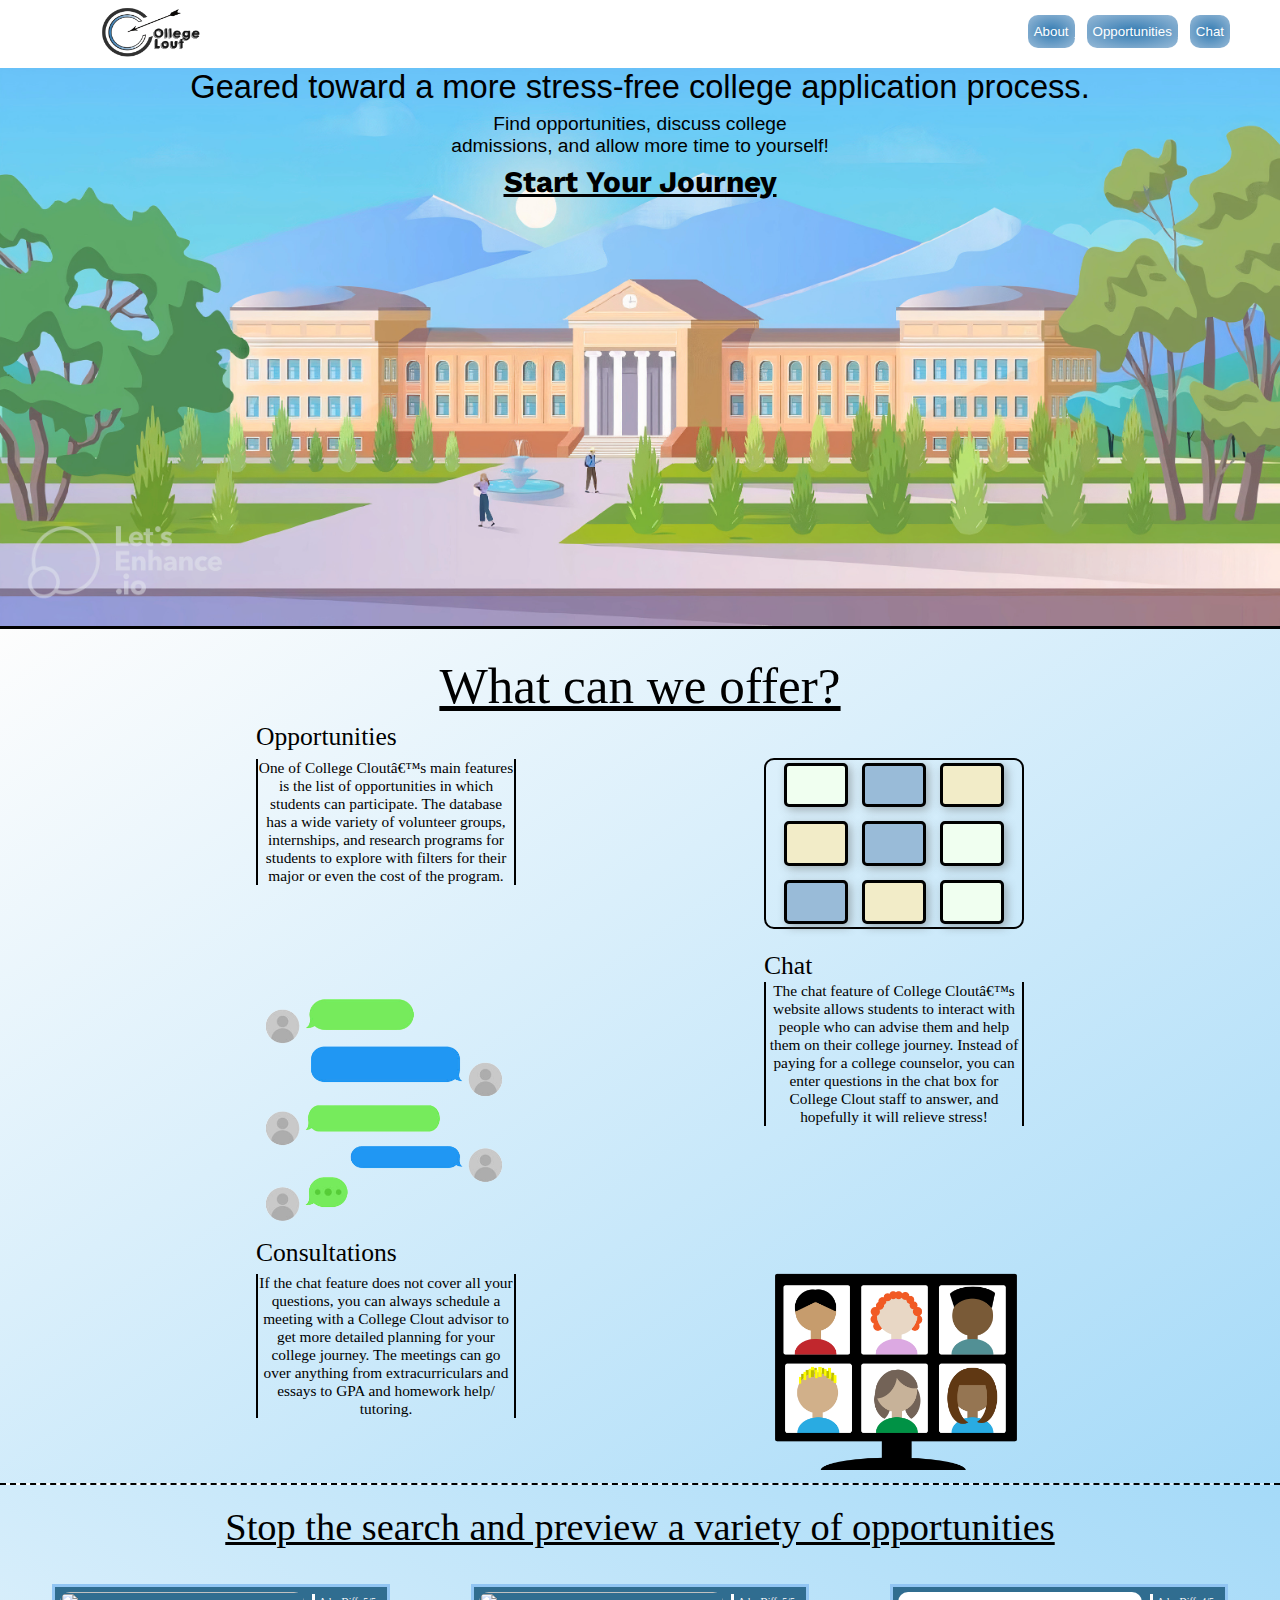
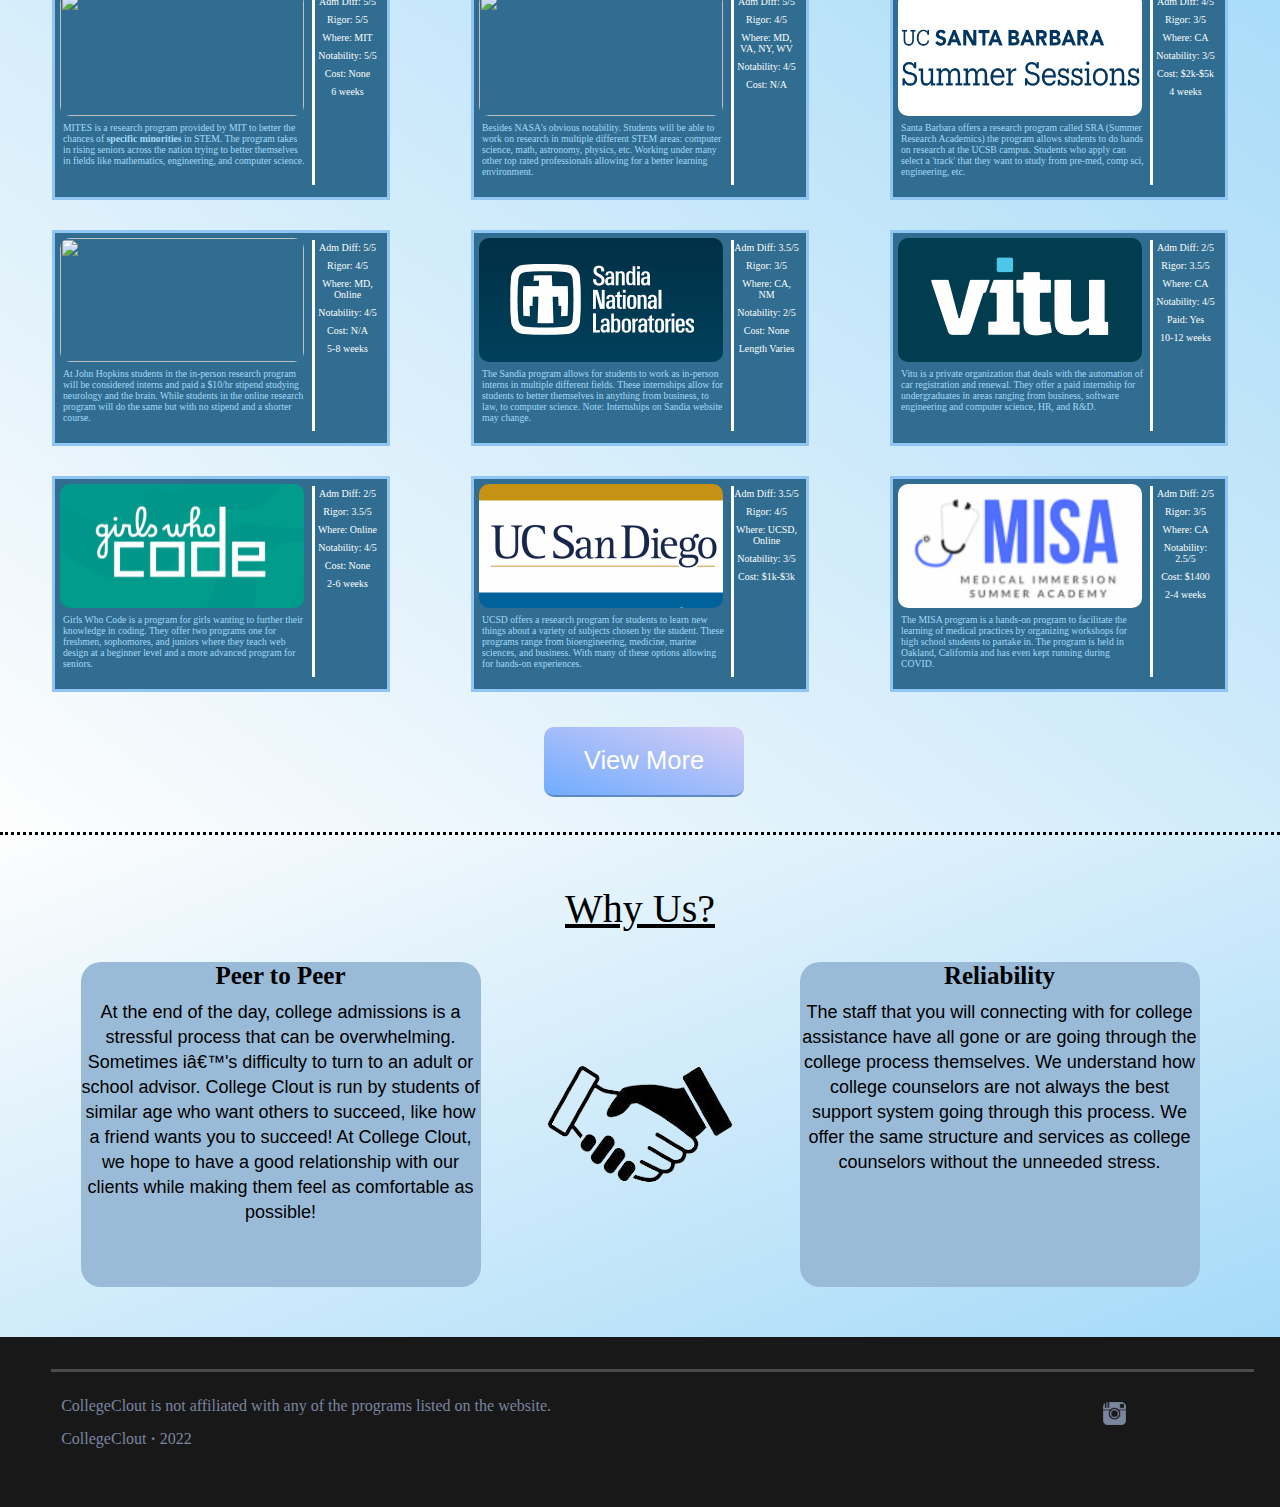
==== commit 14fe8069: "Fixed IG Link" ====
--- a/index.html
+++ b/index.html
@@ -460,7 +460,7 @@
             <div class="legal-details">
                 CollegeClout is not affiliated with any of the programs listed on the website. 
             </div>
-            <a href="https://www.instagram.com/college.clout/" >
+            <a href="https://www.instagram.com/college.clout/" target="_blank">
                 <img class="socials-link" src="Images/instagram-512.png">
             </a>
             <div class="college-clout-details">
--- a/college-clout-MAC.css
+++ b/college-clout-MAC.css
@@ -441,6 +441,7 @@
   font-size: 2.5em;
   text-align: center;
   margin:0;
+  text-decoration: underline;
 }
 
 .why_us
--- a/college-clout-MAC.css
+++ b/college-clout-MAC.css
@@ -441,6 +441,7 @@
   font-size: 2.5em;
   text-align: center;
   margin:0;
+  text-decoration: underline;
 }
 
 .why_us
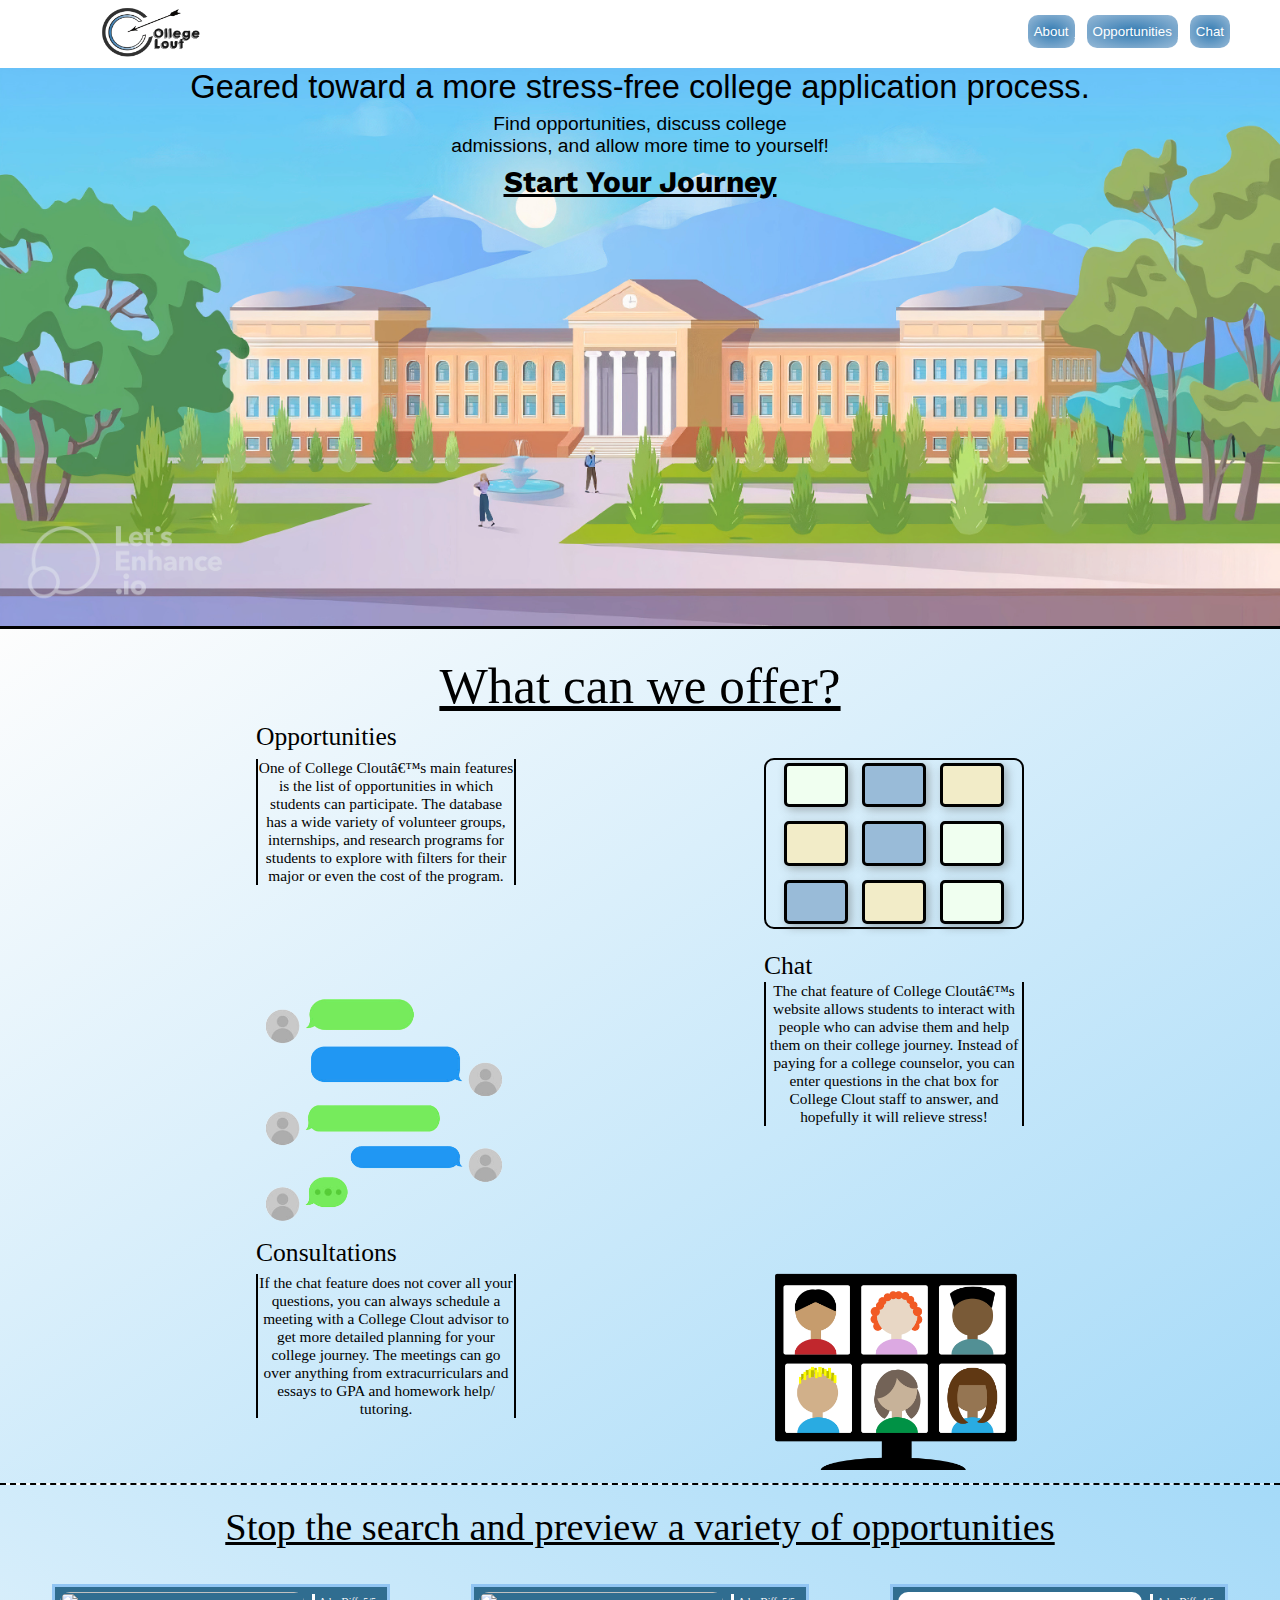
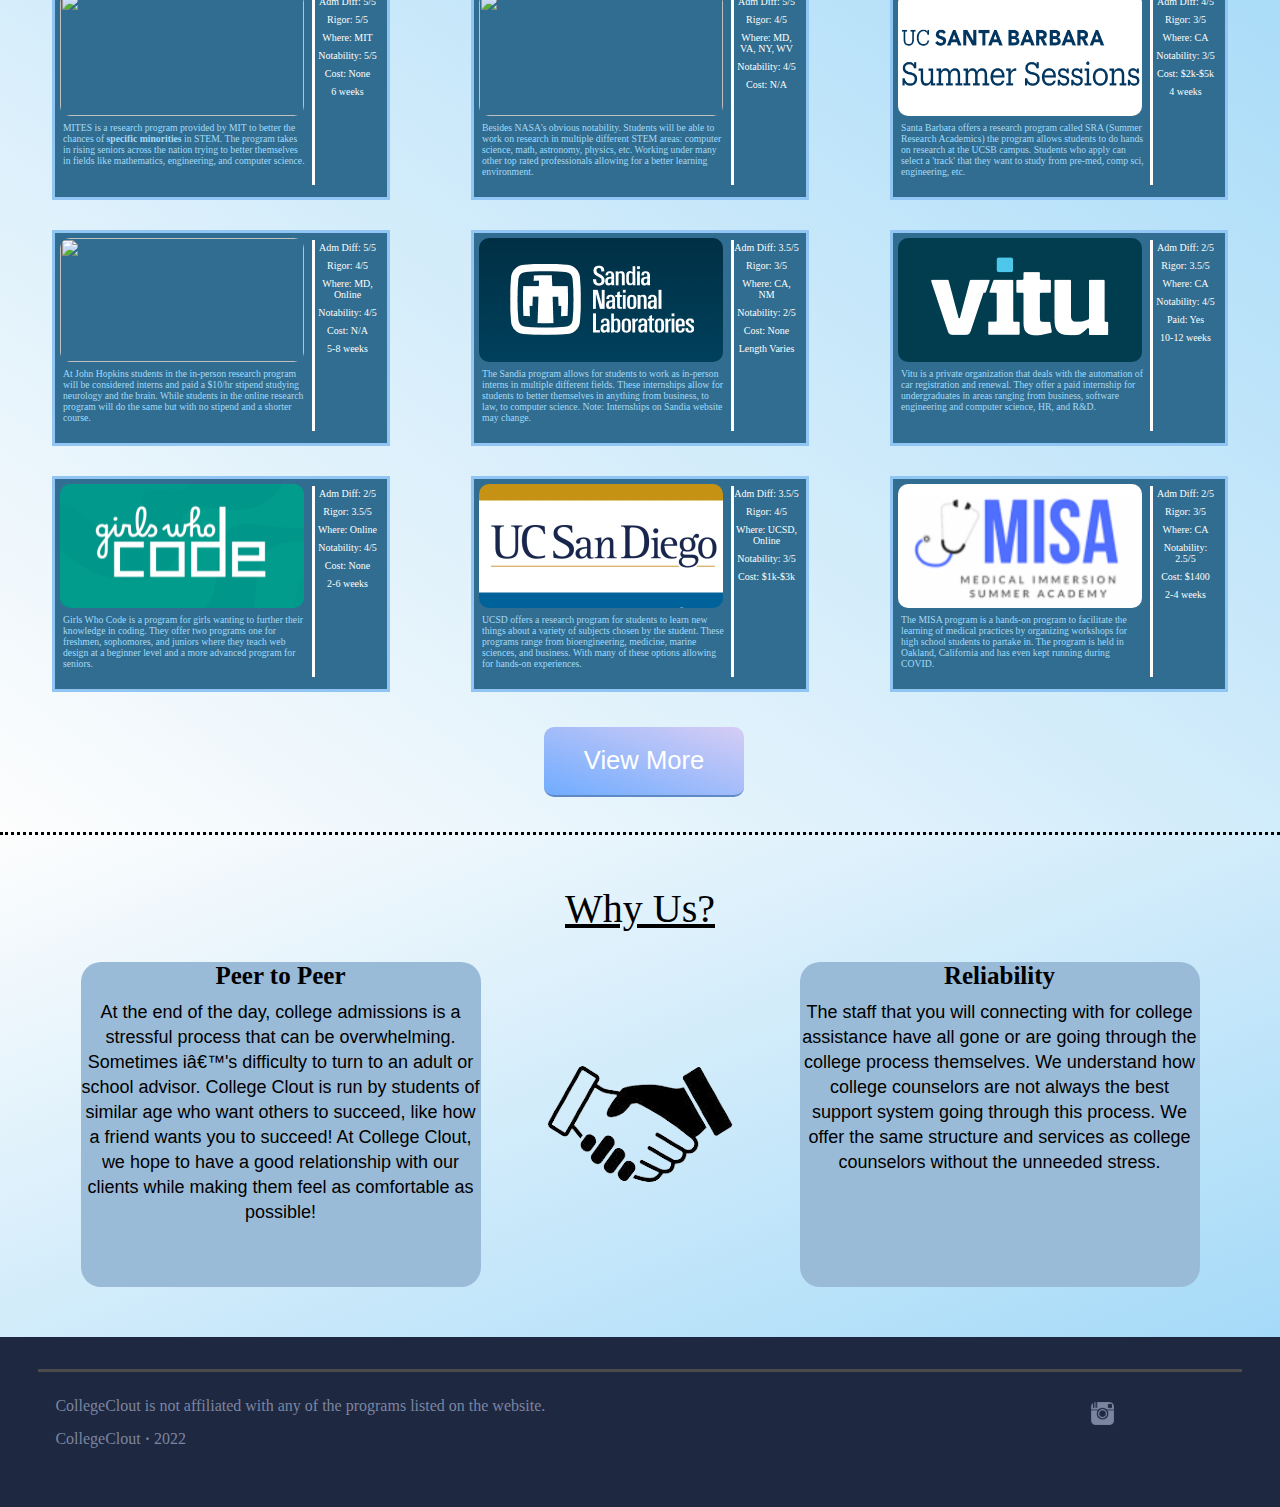
==== commit 51fa456a: "Added Socials to Opp and About Page" ====
--- a/index.html
+++ b/index.html
@@ -455,6 +455,7 @@
             </div>
         </div>
     </div>
+    <!--Start of Social Element-->
     <div class="socials-parent">
         <div class="socials-child">
             <div class="legal-details">
--- a/college-clout-MAC.css
+++ b/college-clout-MAC.css
@@ -501,7 +501,7 @@
 .socials-parent
 {
   padding-top: 20px;
-  background-color: rgb(24, 24, 24);
+  background-color: rgb(30, 40, 65);
   color: rgb(123, 133, 160);
   height: 150px;
 }
@@ -512,21 +512,21 @@
   border-top: solid rgb(75, 75, 75);
   padding-top: 10px;
   width: 94vw;
-  margin-left: 4vw;
-  margin-right: 4vw;
+  margin-left: 3vw;
+  margin-right: 3vw;
 }
 
 .legal-details
 {
   padding-top: 15px;
-  padding-left: 10px;
+  padding-left: 17px;
   width: 42vw;
   display: inline-block;
 }
 .college-clout-details
 {
   padding-top: 15px;
-  padding-left: 10px;
+  padding-left: 17px;
   width: 42vw;
 }
 
--- a/college-clout-MAC.css
+++ b/college-clout-MAC.css
@@ -501,7 +501,7 @@
 .socials-parent
 {
   padding-top: 20px;
-  background-color: rgb(24, 24, 24);
+  background-color: rgb(30, 40, 65);
   color: rgb(123, 133, 160);
   height: 150px;
 }
@@ -512,21 +512,21 @@
   border-top: solid rgb(75, 75, 75);
   padding-top: 10px;
   width: 94vw;
-  margin-left: 4vw;
-  margin-right: 4vw;
+  margin-left: 3vw;
+  margin-right: 3vw;
 }
 
 .legal-details
 {
   padding-top: 15px;
-  padding-left: 10px;
+  padding-left: 17px;
   width: 42vw;
   display: inline-block;
 }
 .college-clout-details
 {
   padding-top: 15px;
-  padding-left: 10px;
+  padding-left: 17px;
   width: 42vw;
 }
 
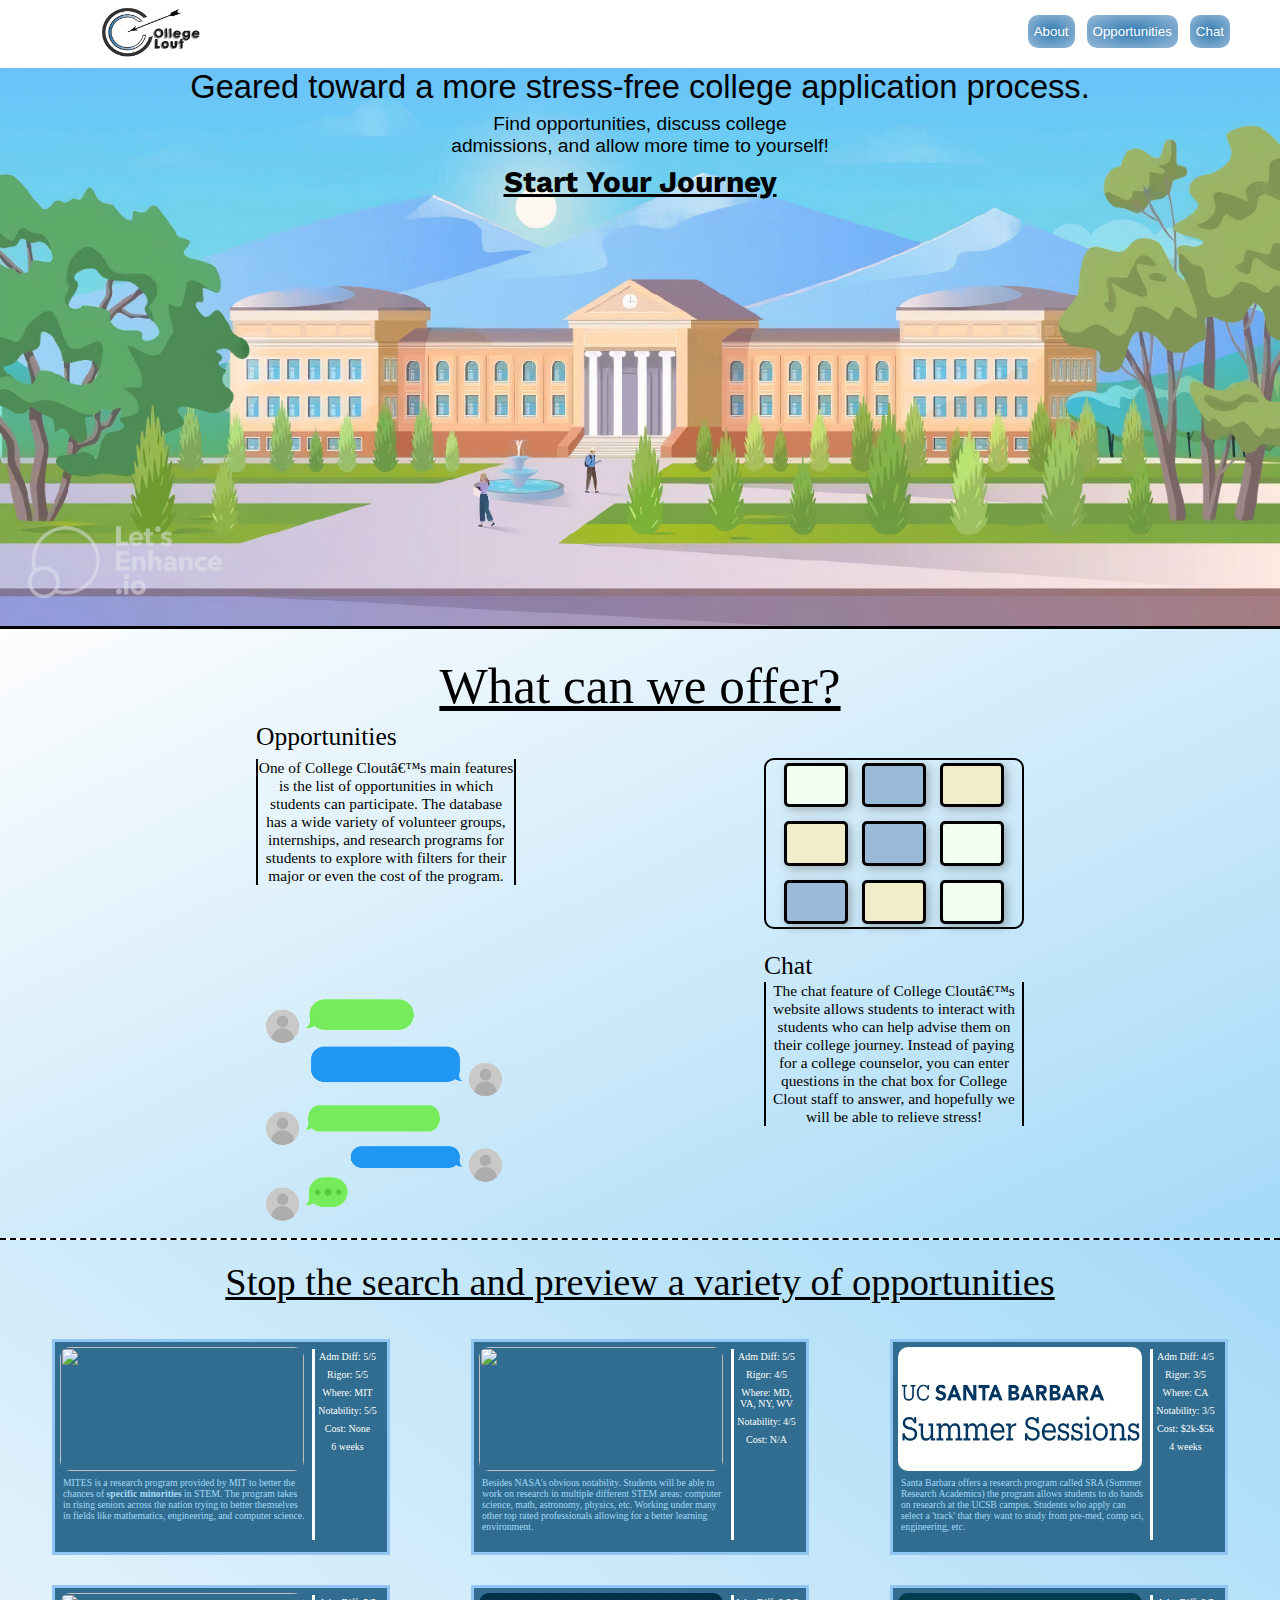
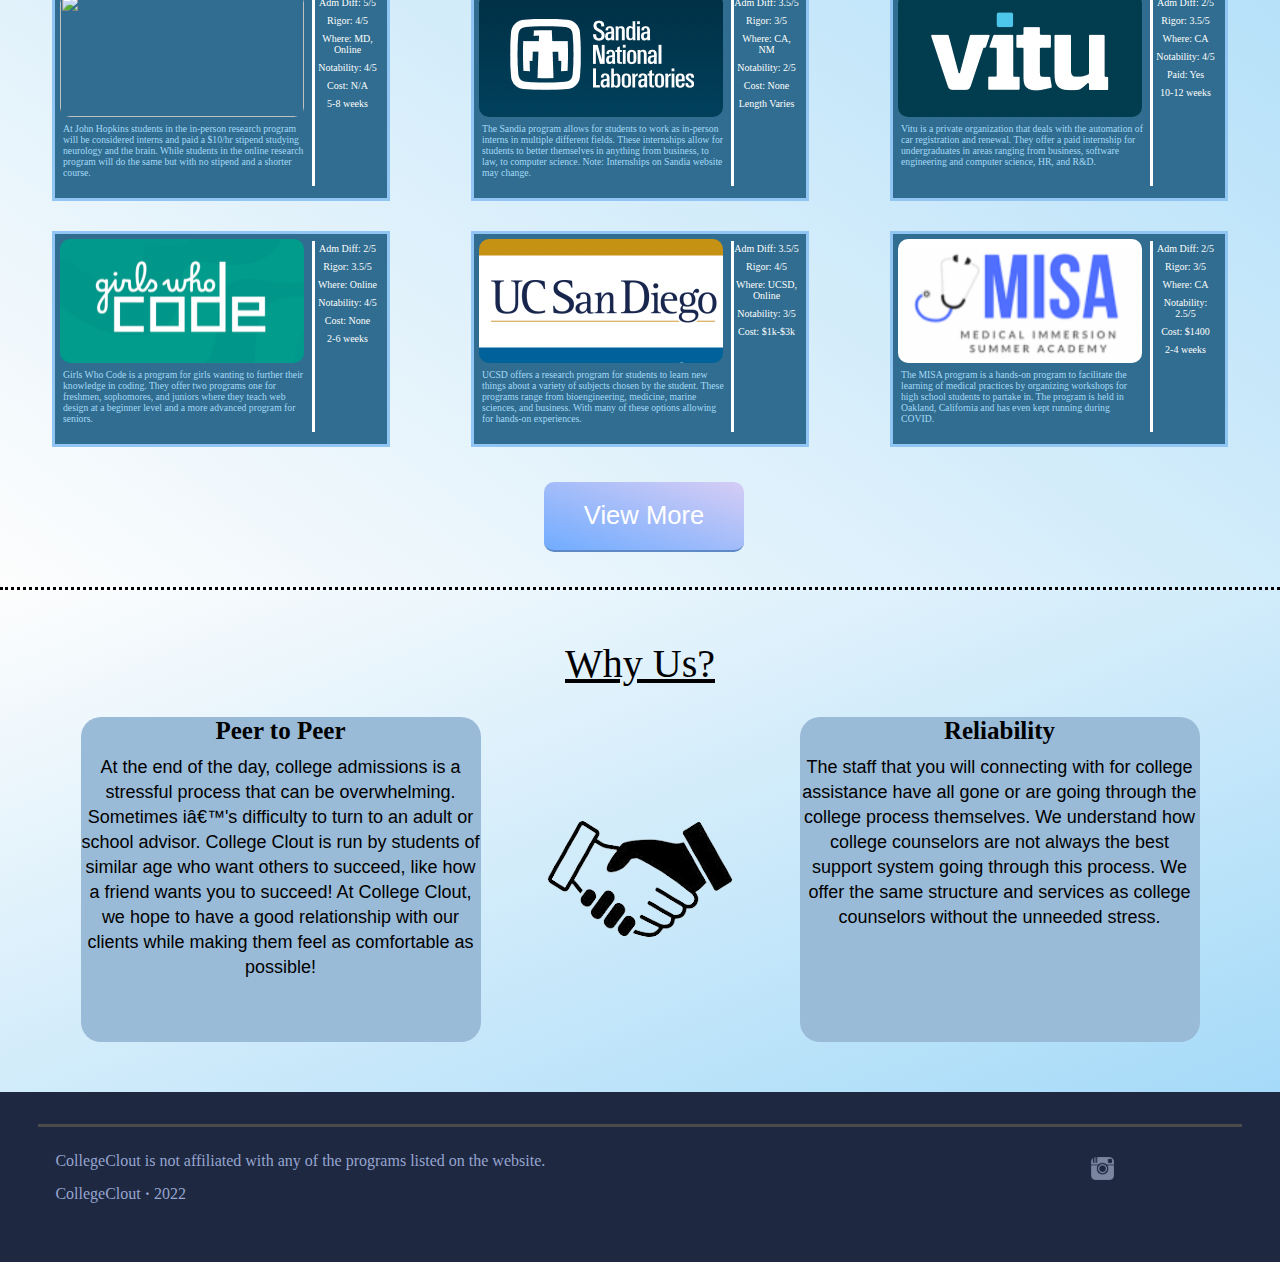
==== commit f740d7b7: "Aunty Nayani changes added" ====
--- a/index.html
+++ b/index.html
@@ -131,14 +131,14 @@
                     Chat
                 </div>
                 <div class="chat-description">
-                    The chat feature of College Clout’s website allows students to interact with people who can advise them and help them on their college journey. Instead of paying for a college counselor, you can enter questions in the chat box for College Clout staff to answer, and hopefully it will relieve stress!
+                    The chat feature of College Clout’s website allows students to interact with students who can help advise them on their college journey. Instead of paying for a college counselor, you can enter questions in the chat box for College Clout staff to answer, and hopefully we will be able to relieve stress!
                 </div>
             </div>
             <div class="chat-image">
                 <img src="Images/chat-img.png" class="chat-image">
             </div>
         </div>
-        <div class="feature-meetings">
+        <!-- <div class="feature-meetings">
             <div class="title-meeting">
                 Consultations
             </div>
@@ -148,7 +148,7 @@
             <div class="meeting-image">
                 <img src="Images/meeting_pic.png" class="meeting-image">
             </div>
-        </div>
+        </div>-->
     </div>
 
     <!-- START OF GRID ELEMENT -->
--- a/college-clout-MAC.css
+++ b/college-clout-MAC.css
@@ -502,7 +502,7 @@
 {
   padding-top: 20px;
   background-color: rgb(30, 40, 65);
-  color: rgb(123, 133, 160);
+  color: rgb(150, 165, 207);
   height: 150px;
 }
 
--- a/college-clout-MAC.css
+++ b/college-clout-MAC.css
@@ -502,7 +502,7 @@
 {
   padding-top: 20px;
   background-color: rgb(30, 40, 65);
-  color: rgb(123, 133, 160);
+  color: rgb(150, 165, 207);
   height: 150px;
 }
 
